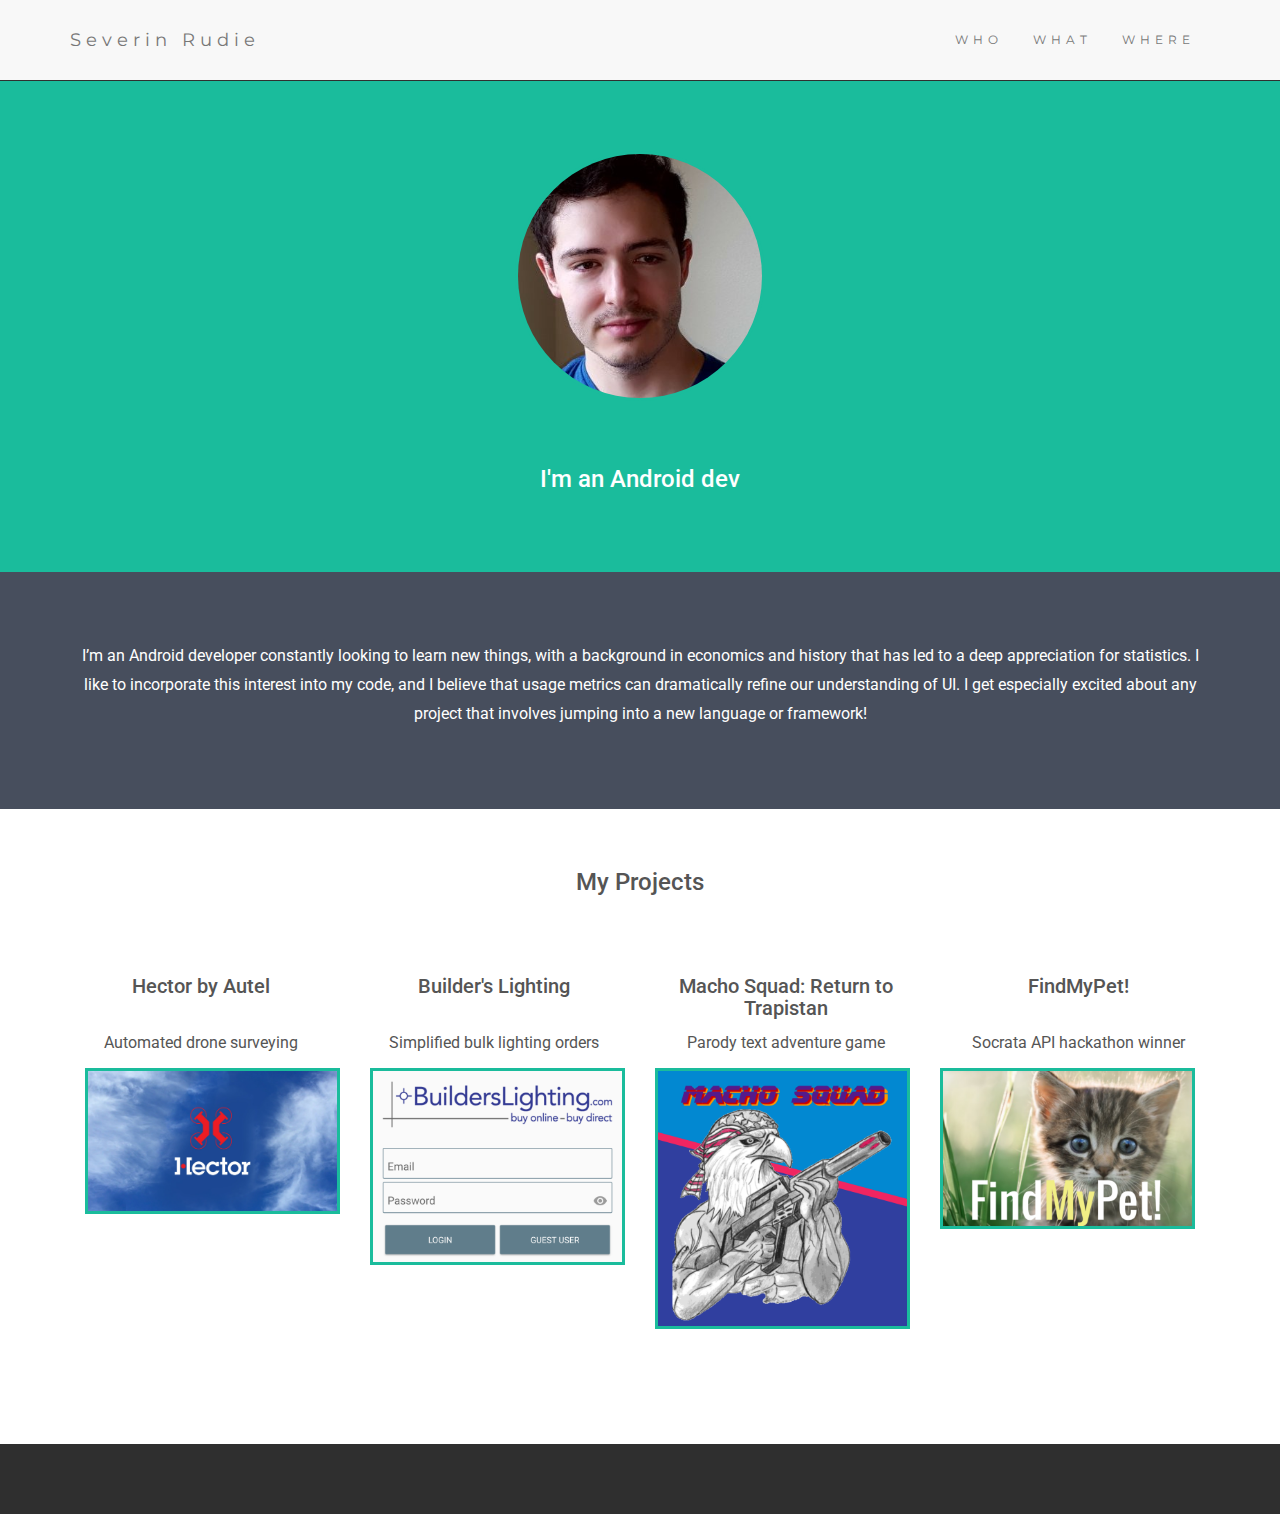
==== index.html @ 91ed36c0 "added lots of content" ====
<!DOCTYPE html>
<html lang="en">
<head>
  <!-- Theme Made By www.w3schools.com - No Copyright -->
  <title>Bootstrap Theme Simply Me</title>
  <meta charset="utf-8">
  <meta name="viewport" content="width=device-width, initial-scale=1">
  <link rel="stylesheet" href="http://maxcdn.bootstrapcdn.com/bootstrap/3.3.7/css/bootstrap.min.css">
  <link href="http://fonts.googleapis.com/css?family=Montserrat" rel="stylesheet">
  <link href="css/portfolio-item.css" rel="stylesheet">
  <!-- Roboto font -->
  <link rel="stylesheet" href="http://fonts.googleapis.com/css?family=Roboto:300,400,500,700" type="text/css">
  <!-- JQuery -->
  <script src="https://ajax.googleapis.com/ajax/libs/jquery/1.12.4/jquery.min.js"></script>
  <!-- Sticky element library -->
  <script src="js/jq-sticky-anything.min.js"></script>
  <!-- Bootstrap -->
  <script src="http://maxcdn.bootstrapcdn.com/bootstrap/3.3.7/js/bootstrap.min.js"></script>

</head>
<body>

<!-- Navbar -->
<div id="sticky">
<nav class="navbar navbar-default">
  <div class="container">
    <div class="navbar-header">
      <button type="button" class="navbar-toggle" data-toggle="collapse" data-target="#myNavbar">
        <span class="icon-bar"></span>
        <span class="icon-bar"></span>
        <span class="icon-bar"></span>
      </button>
      <a class="navbar-brand" href="#">Severin Rudie</a>
    </div>
    <div class="collapse navbar-collapse" id="myNavbar">
      <ul class="nav navbar-nav navbar-right">
        <li><a href="#">WHO</a></li>
        <li><a href="#">WHAT</a></li>
        <li><a href="#">WHERE</a></li>
      </ul>
    </div>
  </div>
</nav>
</div>

<!-- First Container -->
<div class="container-fluid bg-1 text-center">
  <!-- <h3 class="margin">Who Am I?</h3> -->
  <img src="images/profile.jpg" class="img-responsive img-circle margin" style="display:inline" alt="Bird" width="250" height="250">
  <h3>I'm an Android dev</h3>
</div>

<!-- Second Container -->
<div class="container-fluid bg-2 text-center">
  <!-- <h3 class="margin">What Am I?</h3> -->
  <p>I’m an Android developer constantly looking to learn new things, with a background in economics and history that has led to a deep appreciation for statistics. I like to incorporate this interest into my code, and I believe that usage metrics can dramatically refine our understanding of UI. I get especially excited about any project that involves jumping into a new language or framework!</p>
  <!-- <a href="#" class="btn btn-default btn-lg">
    <span class="glyphicon glyphicon-search"></span> Search
  </a> -->
</div>

<!-- Third Container (Grid) -->
<div class="container-fluid bg-3 text-center">
  <h3 class="margin" style="margin:60px;">My Projects</h3>
  <!-- Title Row -->
  <div class="row">
    <div class="col-sm-3">
        <h1>Hector by Autel</h1>
    </div>
    <div class="col-sm-3">
        <h1>Builder's Lighting</h1>
    </div>
    <div class="col-sm-3">
        <h1>Macho Squad: Return to Trapistan</h1>
    </div>
  <div class="col-sm-3">
        <h1>FindMyPet!</h1>
    </div>
  </div>
  
<!-- Text Row -->
<div class="row">
    <div class="col-sm-3">
        <p>Automated drone surveying</p>
    </div>
    <div class="col-sm-3">
        <p>Simplified bulk lighting orders</p>
    </div>
    <div class="col-sm-3">
        <p>Parody text adventure game</p>
    </div>
  <div class="col-sm-3">
        <p>Socrata API hackathon winner</p>
    </div>
  </div>
<!-- Image Row -->
<div style="display:table;">
  <div class="row" style="display:table-row;">
    <div class="col-sm-3 image-column" style="display:table-cell;">
        <img src="images/hector-splash.png" class="img-responsive margin" style="width:100%" alt="Image">
        </div>
    <div class="col-sm-3">
        <img src="images/builders-lighting-small.png" class="img-responsive margin" style="width:100%" alt="Image">
    </div>
    <div class="col-sm-3">
        <img src="images/textadventure-small-cropped.png" class="img-responsive margin" style="width:100%" alt="Image">
    </div>
  <div class="col-sm-3">
        <img src="images/findmypet-small.png" class="img-responsive margin" style="width:100%" alt="Image">
    </div>
  </div>
  </div>
  </div>
  </div>


</div>

<!-- Footer -->
<footer class="container-fluid bg-4 text-center">
  <!-- <p>Bootstrap Theme Made By <a href="http://www.w3schools.com">www.w3schools.com</a></p> -->
</footer>

</body>

<script type="text/javascript">
$(document).ready(function() {
    // Stick navbar to top of page
    $('#sticky').stickThis();
});
</script>

</html>
---- css/portfolio-item.css ----
body {
      font: 20px Roboto, sans-serif;
      font-weight: 400;
      line-height: 1.8;
      color: #f5f6f7;
  }
  html, body {margin:0;padding:0;height:100%;}
  p {
  	font-size: 16px;
  	text-align: center;
  }
  h1 {
  	font-size: 20px;
  }
  img {
  	vertical-align: middle;
  	border-color: #1abc9c;
  	border-width: 3px;
  	border-style: solid;
  }
  .image-column {
  	height:100%;
  }
  .margin {
  	margin-bottom: 45px;
  }
	.container-fluid {
	  padding: 70px;
	}
  .bg-1 {
      background-color: #1abc9c; /* Green */
      color: #ffffff;
  }
  .bg-2 {
      background-color: #474e5d; /* Dark Blue */
      color: #ffffff;
  }
  .bg-3 {
      background-color: #ffffff; /* White */
      color: #555555;
      padding-top: 0px;
  }
  .bg-4 {
      background-color: #2f2f2f; /* Black Gray */
      color: #fff;
      padding: 35px;
  }
  .navbar {
      padding-top: 15px;
      padding-bottom: 15px;
      border: 0;
      border-radius: 0;
      margin-bottom: 0;
      font-size: 12px;
      letter-spacing: 5px;
  }
  .navbar-nav  li a:hover {
      color: #1abc9c !important;
  }
  #sticky {
  	border-bottom-style: solid;
  	border-color: #303030;
  	border-width: 1px;
  	font: 20px Montserrat, sans-serif;
  }
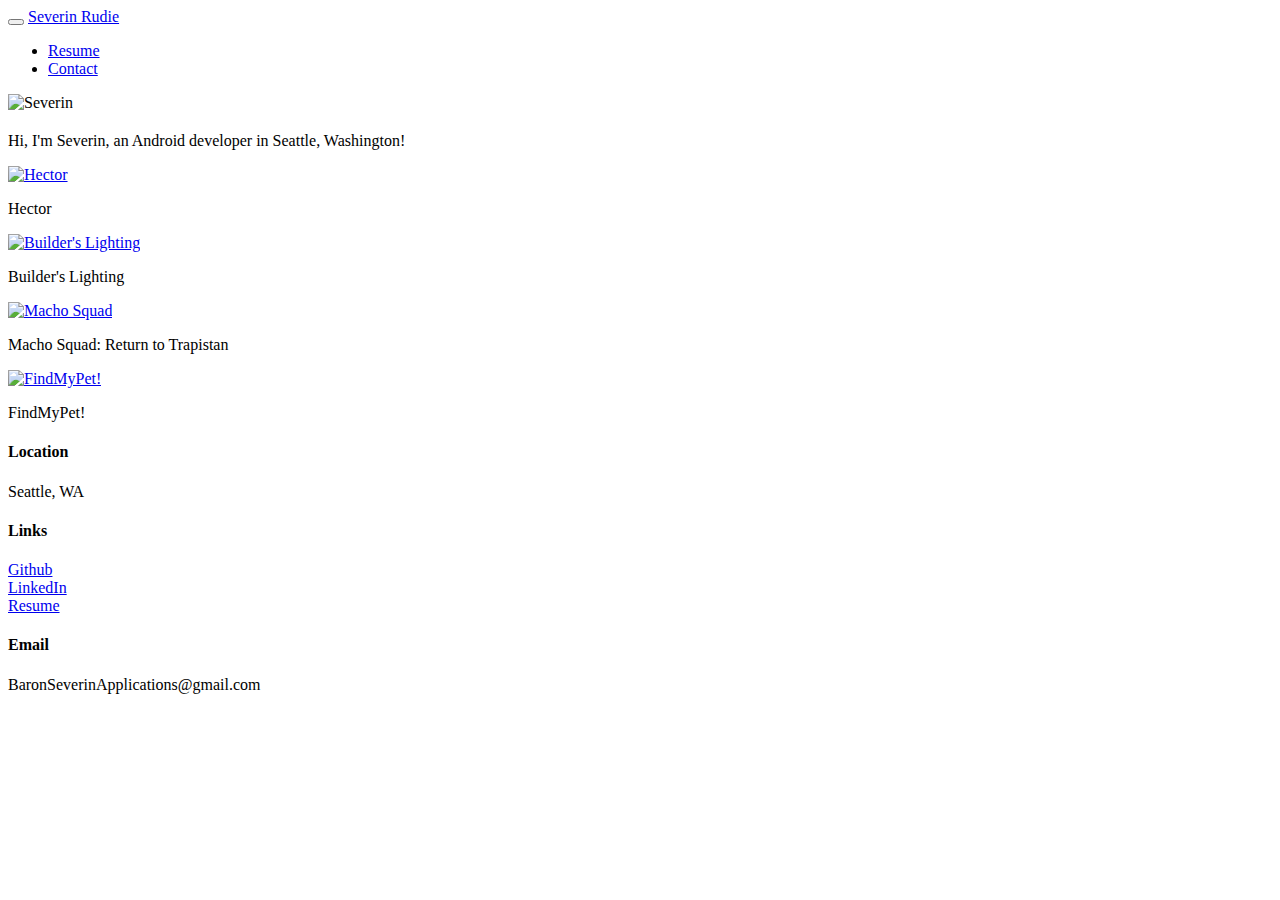
==== commit 3a320e7c: "hooked up a few more links" ====
--- a/index.html
+++ b/index.html
@@ -1,134 +1,144 @@
 <!DOCTYPE html>
 <html lang="en">
-<head>
-  <!-- Theme Made By www.w3schools.com - No Copyright -->
-  <title>Bootstrap Theme Simply Me</title>
-  <meta charset="utf-8">
-  <meta name="viewport" content="width=device-width, initial-scale=1">
-  <link rel="stylesheet" href="http://maxcdn.bootstrapcdn.com/bootstrap/3.3.7/css/bootstrap.min.css">
-  <link href="http://fonts.googleapis.com/css?family=Montserrat" rel="stylesheet">
-  <link href="css/portfolio-item.css" rel="stylesheet">
-  <!-- Roboto font -->
-  <link rel="stylesheet" href="http://fonts.googleapis.com/css?family=Roboto:300,400,500,700" type="text/css">
-  <!-- JQuery -->
-  <script src="https://ajax.googleapis.com/ajax/libs/jquery/1.12.4/jquery.min.js"></script>
-  <!-- Sticky element library -->
-  <script src="js/jq-sticky-anything.min.js"></script>
-  <!-- Bootstrap -->
-  <script src="http://maxcdn.bootstrapcdn.com/bootstrap/3.3.7/js/bootstrap.min.js"></script>
+  <head>
+    <meta charset="utf-8">
+    <meta http-equiv="X-UA-Compatible" content="IE=edge">
+    <meta name="viewport" content="width=device-width, initial-scale=1.0">
+    <meta name="description" content="">
+    <meta name="author" content="">
+    <link rel="shortcut icon" href="../../docs-assets/ico/favicon.png">
 
-</head>
-<body>
+    <title>Severin Rudie - Android Developer</title>
 
-<!-- Navbar -->
-<div id="sticky">
-<nav class="navbar navbar-default">
-  <div class="container">
-    <div class="navbar-header">
-      <button type="button" class="navbar-toggle" data-toggle="collapse" data-target="#myNavbar">
-        <span class="icon-bar"></span>
-        <span class="icon-bar"></span>
-        <span class="icon-bar"></span>
-      </button>
-      <a class="navbar-brand" href="#">Severin Rudie</a>
-    </div>
-    <div class="collapse navbar-collapse" id="myNavbar">
-      <ul class="nav navbar-nav navbar-right">
-        <li><a href="#">WHO</a></li>
-        <li><a href="#">WHAT</a></li>
-        <li><a href="#">WHERE</a></li>
-      </ul>
-    </div>
-  </div>
-</nav>
-</div>
-
-<!-- First Container -->
-<div class="container-fluid bg-1 text-center">
-  <!-- <h3 class="margin">Who Am I?</h3> -->
-  <img src="images/profile.jpg" class="img-responsive img-circle margin" style="display:inline" alt="Bird" width="250" height="250">
-  <h3>I'm an Android dev</h3>
-</div>
-
-<!-- Second Container -->
-<div class="container-fluid bg-2 text-center">
-  <!-- <h3 class="margin">What Am I?</h3> -->
-  <p>I’m an Android developer constantly looking to learn new things, with a background in economics and history that has led to a deep appreciation for statistics. I like to incorporate this interest into my code, and I believe that usage metrics can dramatically refine our understanding of UI. I get especially excited about any project that involves jumping into a new language or framework!</p>
-  <!-- <a href="#" class="btn btn-default btn-lg">
-    <span class="glyphicon glyphicon-search"></span> Search
-  </a> -->
-</div>
-
-<!-- Third Container (Grid) -->
-<div class="container-fluid bg-3 text-center">
-  <h3 class="margin" style="margin:60px;">My Projects</h3>
-  <!-- Title Row -->
-  <div class="row">
-    <div class="col-sm-3">
-        <h1>Hector by Autel</h1>
-    </div>
-    <div class="col-sm-3">
-        <h1>Builder's Lighting</h1>
-    </div>
-    <div class="col-sm-3">
-        <h1>Macho Squad: Return to Trapistan</h1>
-    </div>
-  <div class="col-sm-3">
-        <h1>FindMyPet!</h1>
-    </div>
-  </div>
-  
-<!-- Text Row -->
-<div class="row">
-    <div class="col-sm-3">
-        <p>Automated drone surveying</p>
-    </div>
-    <div class="col-sm-3">
-        <p>Simplified bulk lighting orders</p>
-    </div>
-    <div class="col-sm-3">
-        <p>Parody text adventure game</p>
-    </div>
-  <div class="col-sm-3">
-        <p>Socrata API hackathon winner</p>
-    </div>
-  </div>
-<!-- Image Row -->
-<div style="display:table;">
-  <div class="row" style="display:table-row;">
-    <div class="col-sm-3 image-column" style="display:table-cell;">
-        <img src="images/hector-splash.png" class="img-responsive margin" style="width:100%" alt="Image">
-        </div>
-    <div class="col-sm-3">
-        <img src="images/builders-lighting-small.png" class="img-responsive margin" style="width:100%" alt="Image">
-    </div>
-    <div class="col-sm-3">
-        <img src="images/textadventure-small-cropped.png" class="img-responsive margin" style="width:100%" alt="Image">
-    </div>
-  <div class="col-sm-3">
-        <img src="images/findmypet-small.png" class="img-responsive margin" style="width:100%" alt="Image">
-    </div>
-  </div>
-  </div>
-  </div>
-  </div>
+    <!-- Bootstrap core CSS -->
+    <link href="assets/css/bootstrap.css" rel="stylesheet">
 
 
-</div>
+    <!-- Custom styles for this template -->
+    <link href="assets/css/main.css" rel="stylesheet">
 
-<!-- Footer -->
-<footer class="container-fluid bg-4 text-center">
-  <!-- <p>Bootstrap Theme Made By <a href="http://www.w3schools.com">www.w3schools.com</a></p> -->
-</footer>
+    <script src="https://code.jquery.com/jquery-1.10.2.min.js"></script>
+    <script src="assets/js/hover.zoom.js"></script>
+    <script src="assets/js/hover.zoom.conf.js"></script>
 
-</body>
+    <!-- HTML5 shim and Respond.js IE8 support of HTML5 elements and media queries -->
+    <!--[if lt IE 9]>
+      <script src="https://oss.maxcdn.com/libs/html5shiv/3.7.0/html5shiv.js"></script>
+      <script src="https://oss.maxcdn.com/libs/respond.js/1.3.0/respond.min.js"></script>
+    <![endif]-->
+  </head>
 
-<script type="text/javascript">
-$(document).ready(function() {
-    // Stick navbar to top of page
-    $('#sticky').stickThis();
-});
-</script>
+  <body>
 
+    <!-- Static navbar -->
+    <div class="navbar navbar-inverse navbar-static-top">
+      <div class="container">
+        <div class="navbar-header">
+          <button type="button" class="navbar-toggle" data-toggle="collapse" data-target=".navbar-collapse">
+            <span class="icon-bar"></span>
+            <span class="icon-bar"></span>
+            <span class="icon-bar"></span>
+          </button>
+          <a class="navbar-brand" href="index.html">Severin Rudie</a>
+        </div>
+        <div class="navbar-collapse collapse">
+          <ul class="nav navbar-nav navbar-right">
+            <li><a href="assets/Severin-Rudie-Resume-Public.pdf">Resume</a></li>
+            <!-- <li><a href="about.html">About Me</a></li> -->  
+            <!-- <li><a href="blog.html">Blog</a></li> -->
+            <li><a href="#links">Contact</a></li>
+          </ul>
+        </div><!--/.nav-collapse -->
+      </div>
+    </div>
+
+	<!-- +++++ Welcome Section +++++ -->
+	<div id="ww">
+	    <div class="container">
+			<div class="row">
+				<div class="col-lg-8 col-lg-offset-2 centered">
+					<img src="assets/img/profile.jpg" alt="Severin" class="img-responsive img-circle margin" style="display:inline">
+					<!-- <h1>Hi, I am Stanley!</h1> -->
+					<p style="margin-top:20px;">Hi, I'm Severin, an Android developer in Seattle, Washington!</p>
+				
+				</div><!-- /col-lg-8 -->
+			</div><!-- /row -->
+	    </div> <!-- /container -->
+	</div><!-- /ww -->
+	
+	
+	<!-- +++++ Projects Section +++++ -->
+	
+	<div class="container pt">
+		<div class="row mt centered">	
+			<div class="col-lg-4">
+				<a class="zoom green" href="hector.html"><img class="img-responsive" src="assets/img/hector.svg" alt="Hector" /></a>
+				<p>Hector</p>
+			</div>
+			<div class="col-lg-4">
+				<a class="zoom green" href="builders-lighting.html"><img class="img-responsive" src="assets/img/builders.svg" alt="Builder's Lighting" /></a>
+				<p>Builder's Lighting</p>
+			</div>
+			<div class="col-lg-4">
+				<a class="zoom green" href="macho-squad.html"><img class="img-responsive" src="assets/img/macho-squad.svg" alt="Macho Squad" /></a>
+				<p>Macho Squad: Return to Trapistan</p>
+			</div>
+		</div><!-- /row -->
+		<div class="row mt centered">	
+			<div class="col-lg-4">
+			<!-- Empty, used for spacing purposes -->
+			</div>
+			<div class="col-lg-4">
+				<a class="zoom green" href="findmypet.html"><img class="img-responsive" src="assets/img/findmypet.svg" alt="FindMyPet!" /></a>
+				<p>FindMyPet!</p>
+			</div>
+			<div class="col-lg-4">
+			<!-- Empty, used for spacing purposes -->
+			</div>
+		</div><!-- /row -->
+	</div><!-- /container -->
+	
+	
+	<!-- +++++ Footer Section +++++ -->
+	
+	<div id="footer">
+		<div class="container">
+			<div class="row">
+
+				<!-- <div class="col-lg-3"></div> -->
+
+				<div class="col-lg-4">
+					<h4>Location</h4>
+					<p>
+						Seattle, WA
+					</p>
+				</div><!-- /col-lg-4 -->
+
+				
+				
+				<div class="col-lg-4">
+					<h4 id="links">Links</h4>
+					<p>
+						<a href="https://github.com/Baron-Severin/">Github</a><br/>
+						<a href="https://www.linkedin.com/in/severin-rudie">LinkedIn</a><br/>
+						<a href="assets/Severin-Rudie-Resume-Public.pdf">Resume</a><br/>
+					</p>
+				</div><!-- /col-lg-4 -->
+				
+				<div class="col-lg-4">
+					<h4>Email</h4>
+					<p>BaronSeverinApplications@gmail.com</p>
+				</div><!-- /col-lg-4 
+			
+			</div>
+		
+		</div>
+	</div>
+	
+
+    <!-- Bootstrap core JavaScript
+    ================================================== -->
+    <!-- Placed at the end of the document so the pages load faster -->
+    <script src="assets/js/bootstrap.min.js"></script>
+  </body>
 </html>
-
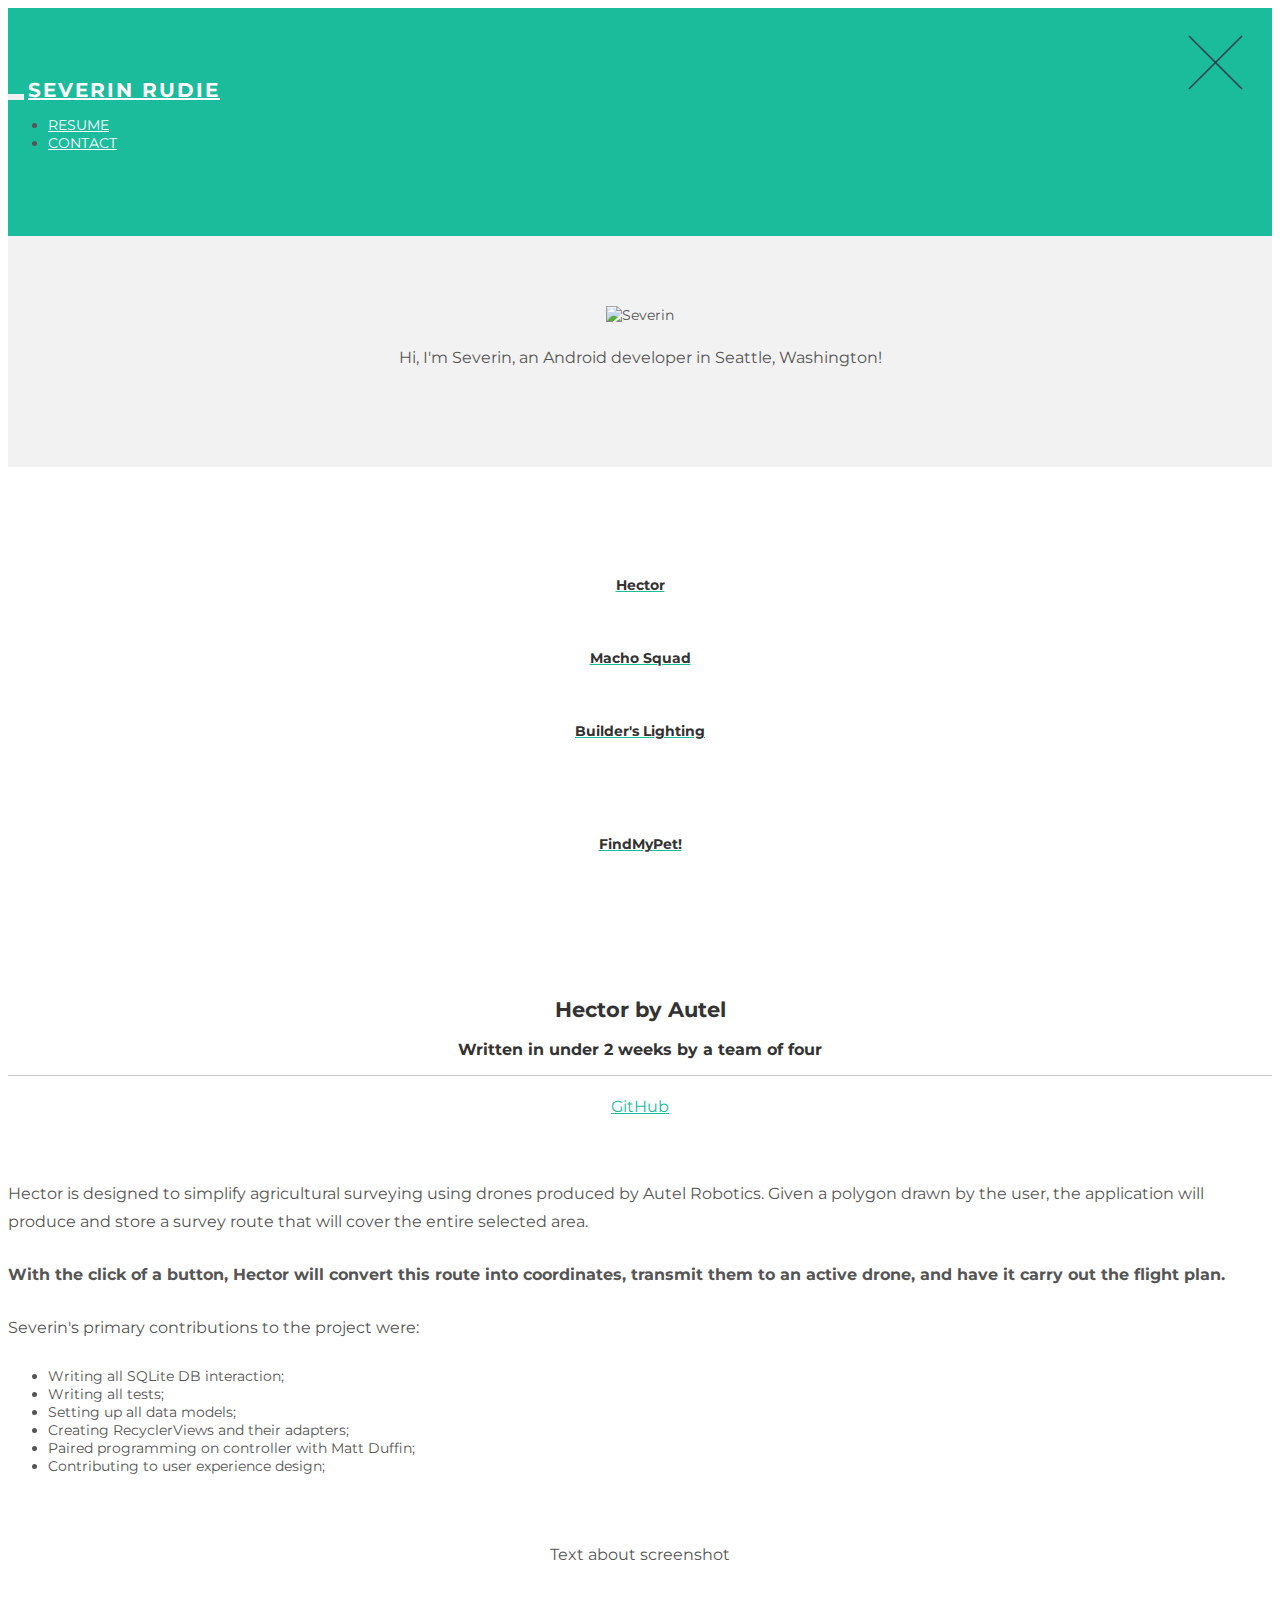
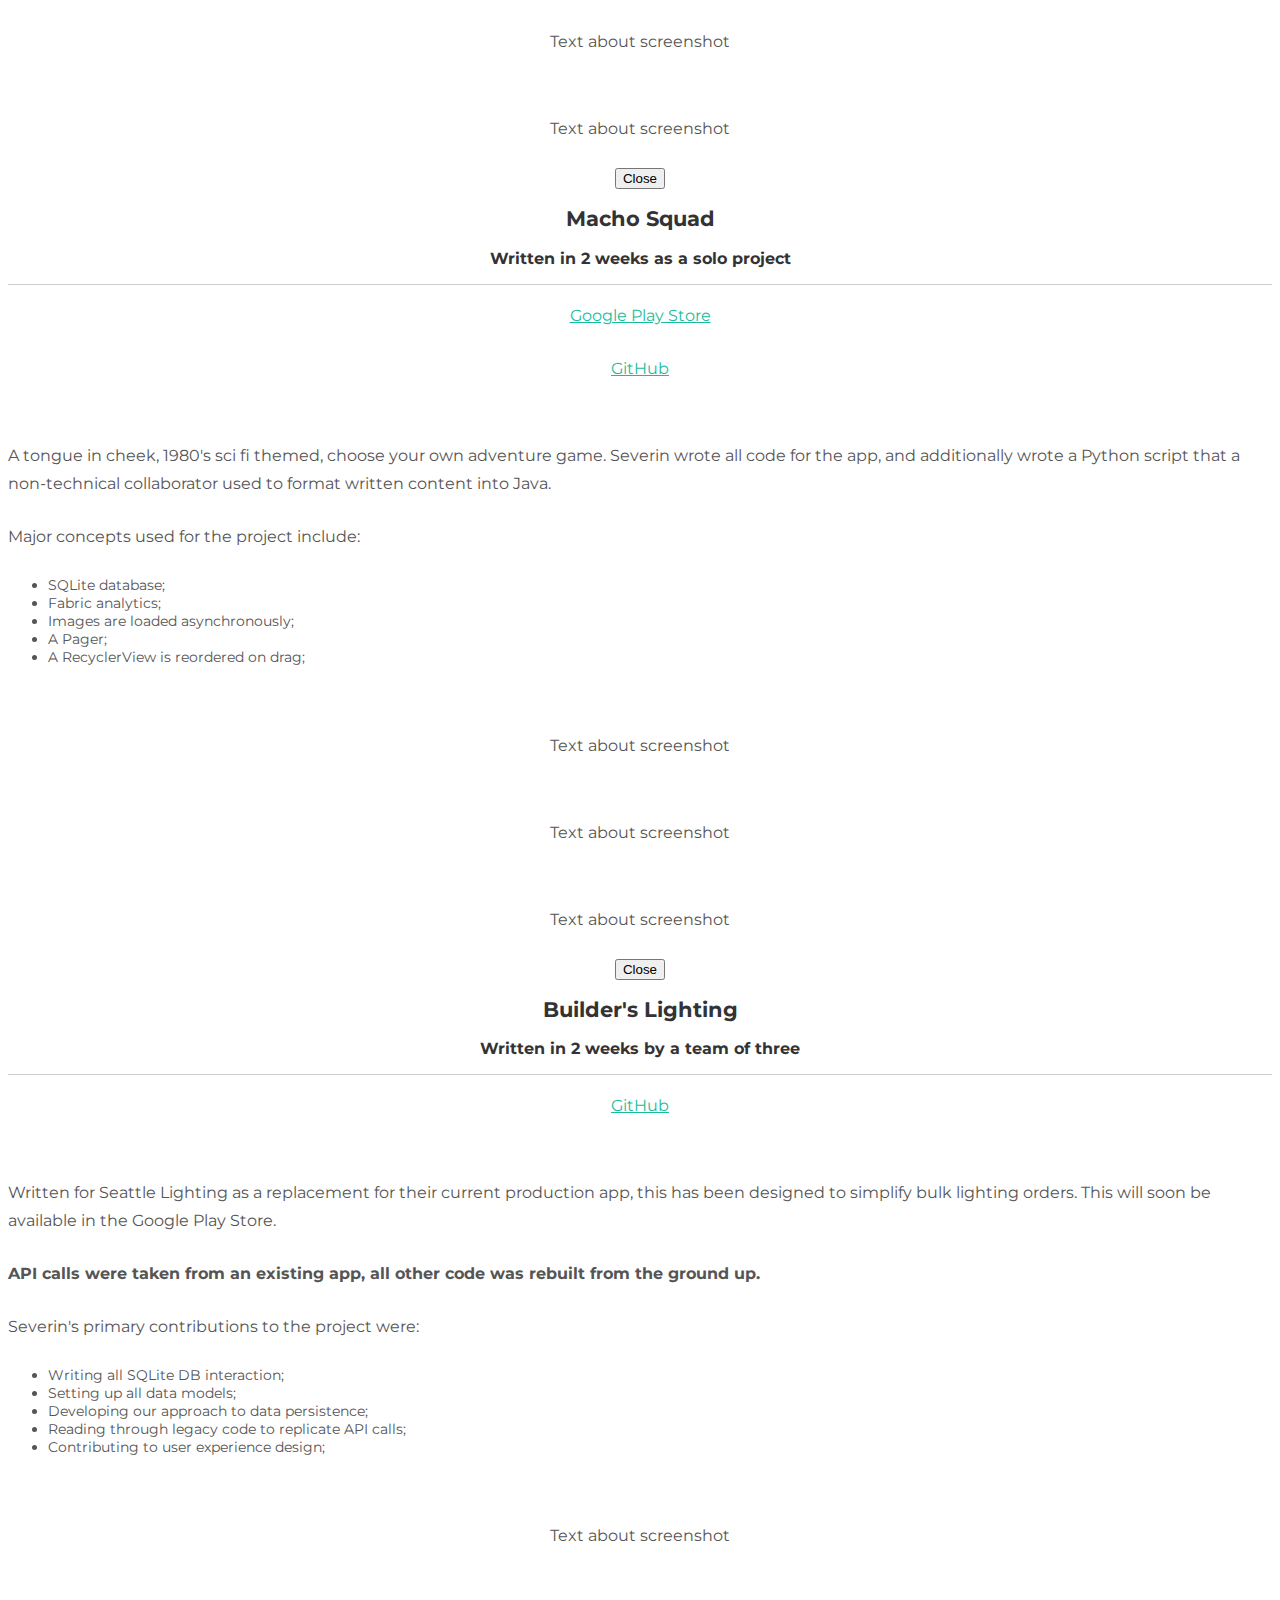
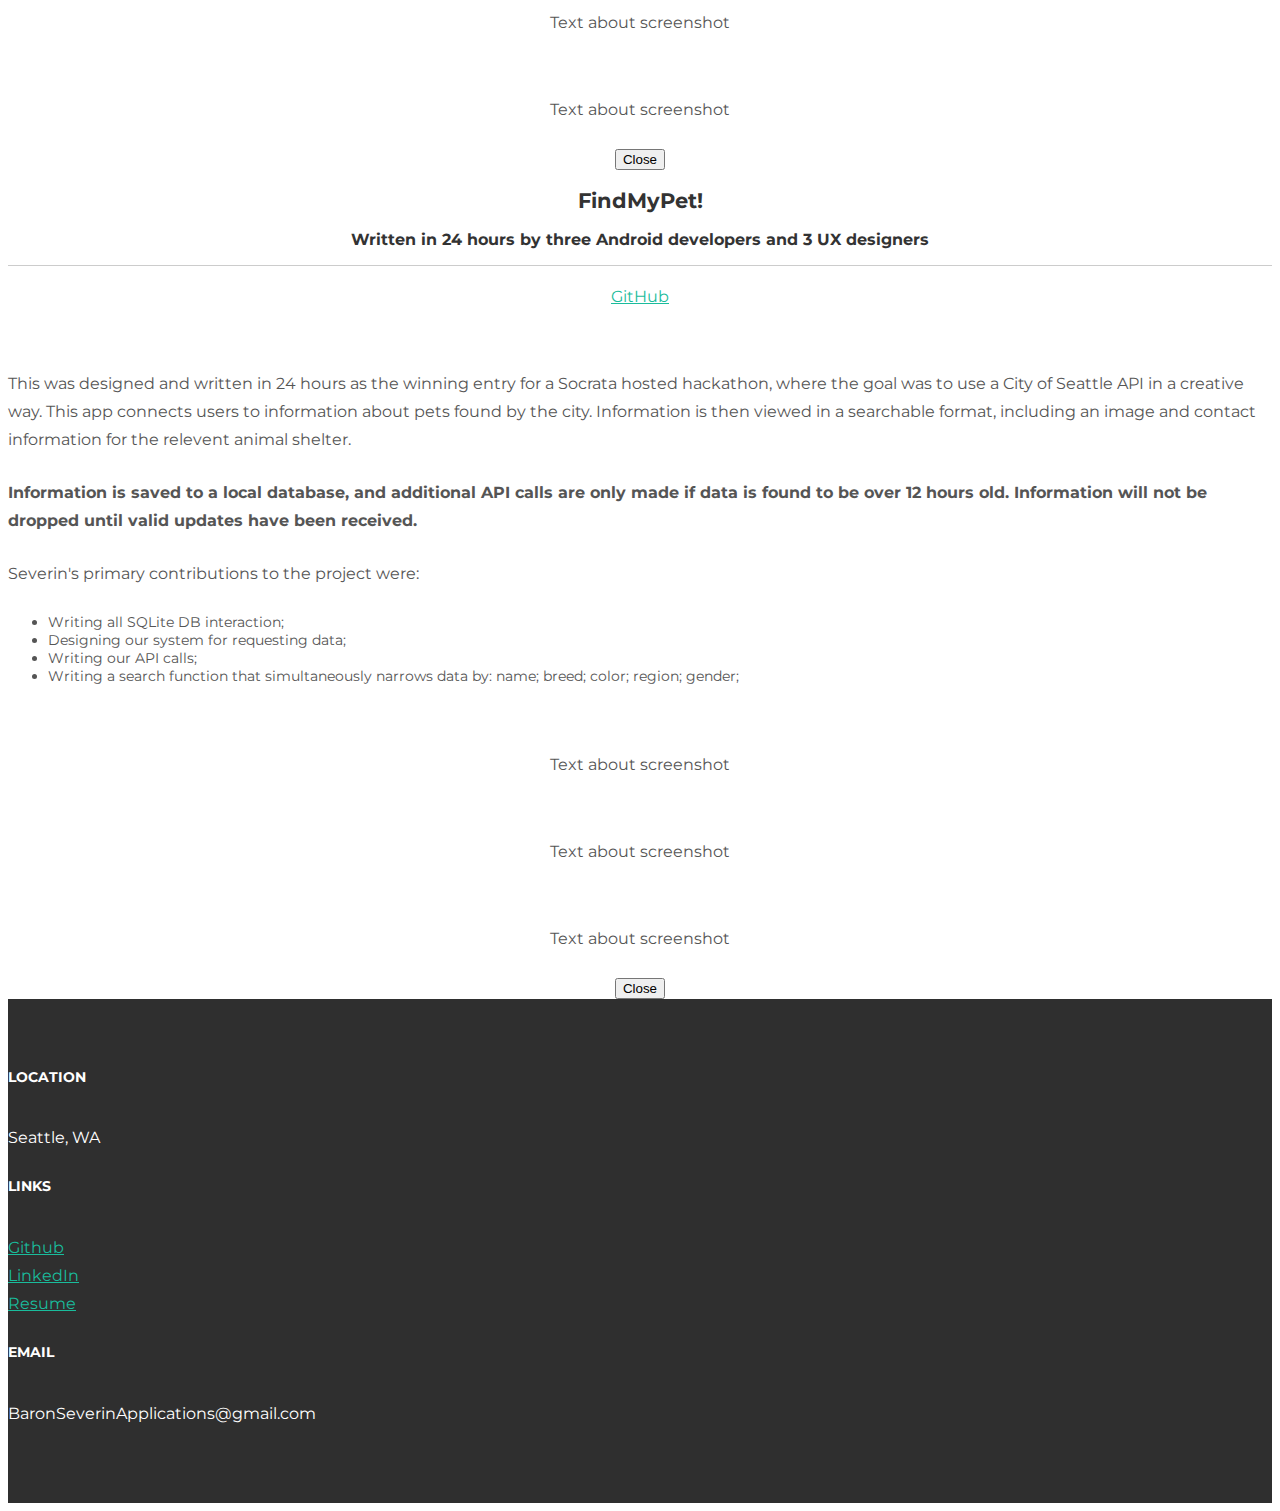
==== commit 2db26b0b: "work done on modal descriptions" ====
--- a/index.html
+++ b/index.html
@@ -13,13 +13,16 @@
     <!-- Bootstrap core CSS -->
     <link href="assets/css/bootstrap.css" rel="stylesheet">
 
+    <script src="https://ajax.googleapis.com/ajax/libs/jquery/1.12.4/jquery.min.js"></script>
+    <script src="https://maxcdn.bootstrapcdn.com/bootstrap/3.3.7/js/bootstrap.min.js"></script>
+
 
     <!-- Custom styles for this template -->
     <link href="assets/css/main.css" rel="stylesheet">
 
     <script src="https://code.jquery.com/jquery-1.10.2.min.js"></script>
-    <script src="assets/js/hover.zoom.js"></script>
-    <script src="assets/js/hover.zoom.conf.js"></script>
+    <script src="/assets/js/hover.zoom.js"></script>
+    <script src="/assets/js/hover.zoom.conf.js"></script>
 
     <!-- HTML5 shim and Respond.js IE8 support of HTML5 elements and media queries -->
     <!--[if lt IE 9]>
@@ -43,7 +46,7 @@
         </div>
         <div class="navbar-collapse collapse">
           <ul class="nav navbar-nav navbar-right">
-            <li><a href="assets/Severin-Rudie-Resume-Public.pdf">Resume</a></li>
+            <li><a href="assets/Severin-Rudie-Resume-Public.pdf" target="_blank">Resume</a></li>
             <!-- <li><a href="about.html">About Me</a></li> -->  
             <!-- <li><a href="blog.html">Blog</a></li> -->
             <li><a href="#links">Contact</a></li>
@@ -57,7 +60,7 @@
 	    <div class="container">
 			<div class="row">
 				<div class="col-lg-8 col-lg-offset-2 centered">
-					<img src="assets/img/profile.jpg" alt="Severin" class="img-responsive img-circle margin" style="display:inline">
+					<img src="assets/img/profile.jpg" alt="Severin" class="img-responsive img-circle margin" style="margin: 0 auto">
 					<!-- <h1>Hi, I am Stanley!</h1> -->
 					<p style="margin-top:20px;">Hi, I'm Severin, an Android developer in Seattle, Washington!</p>
 				
@@ -71,32 +74,307 @@
 	
 	<div class="container pt">
 		<div class="row mt centered">	
-			<div class="col-lg-4">
-				<a class="zoom green" href="hector.html"><img class="img-responsive" src="assets/img/hector.svg" alt="Hector" /></a>
+	<!-- 		<div class="col-lg-4">
+				<a class="zoom green" data-toggle="modal" data-target="hector-modal.html"><img class="img-responsive" src="assets/img/hector.svg" alt="Hector" /></a>
 				<p>Hector</p>
-			</div>
-			<div class="col-lg-4">
+			</div> -->
+
+<div class="col-lg-4 portfolio-item">
+                    <a href="#modal-hector" class="portfolio-link zoom green" data-toggle="modal">
+                        <div class="caption">
+                            <div class="caption-content">
+                                <h4>Hector</h4>
+                            </div>
+                        </div>
+                        <img src="assets/img/hector.svg" class="img-responsive" alt="">
+                    </a>
+                </div>
+			<!-- <div class="col-lg-4">
+				<a class="zoom green" href="macho-squad.html"><img class="img-responsive" src="assets/img/macho-squad.svg" alt="Macho Squad" /></a>
+				<p>Macho Squad: Return to Trapistan</p>
+			</div> -->
+			<div class="col-lg-4 portfolio-item">
+                    <a href="#modal-macho-squad" class="portfolio-link zoom green" data-toggle="modal">
+                        <div class="caption">
+                            <div class="caption-content">
+                                <h4>Macho Squad</h4>
+                            </div>
+                        </div>
+                        <img src="assets/img/macho-squad.svg" class="img-responsive" alt="">
+                    </a>
+                </div>
+                			<!-- <div class="col-lg-4">
 				<a class="zoom green" href="builders-lighting.html"><img class="img-responsive" src="assets/img/builders.svg" alt="Builder's Lighting" /></a>
 				<p>Builder's Lighting</p>
-			</div>
-			<div class="col-lg-4">
-				<a class="zoom green" href="macho-squad.html"><img class="img-responsive" src="assets/img/macho-squad.svg" alt="Macho Squad" /></a>
-				<p>Macho Squad: Return to Trapistan</p>
-			</div>
+			</div> -->
+<div class="col-lg-4 portfolio-item">
+                    <a href="#modal-builders-lighting" class="portfolio-link zoom green" data-toggle="modal">
+                        <div class="caption">
+                            <div class="caption-content">
+                                <h4>Builder's Lighting</h4>
+                            </div>
+                        </div>
+                        <img src="assets/img/builders.svg" class="img-responsive" alt="">
+                    </a>
+                </div>
 		</div><!-- /row -->
 		<div class="row mt centered">	
 			<div class="col-lg-4">
 			<!-- Empty, used for spacing purposes -->
 			</div>
-			<div class="col-lg-4">
+			<!-- <div class="col-lg-4">
 				<a class="zoom green" href="findmypet.html"><img class="img-responsive" src="assets/img/findmypet.svg" alt="FindMyPet!" /></a>
 				<p>FindMyPet!</p>
-			</div>
+			</div> -->
+			<div class="col-lg-4 portfolio-item">
+                    <a href="#modal-findmypet" class="portfolio-link zoom green" data-toggle="modal">
+                        <div class="caption">
+                            <div class="caption-content">
+                                <h4>FindMyPet!</h4>
+                            </div>
+                        </div>
+                        <img src="assets/img/findmypet.svg" class="img-responsive" alt="">
+                    </a>
+                </div>
 			<div class="col-lg-4">
 			<!-- Empty, used for spacing purposes -->
+
 			</div>
+
+  </div>
+</div>
+
+
+
+
 		</div><!-- /row -->
 	</div><!-- /container -->
+
+
+<!-- Modal Content -->
+<!-- Begin Hector Modal -->
+<div class="portfolio-modal modal fade" id="modal-hector" tabindex="-1" role="dialog" aria-hidden="true">
+        <div class="modal-content">
+            <div class="close-modal" data-dismiss="modal">
+                <div class="lr">
+                    <div class="rl">
+                    </div>
+                </div>
+            </div>
+            <div class="container">
+                <div class="row">
+                    <div class="col-lg-8 col-lg-offset-2">
+                        <div class="modal-body">
+                            <h2>Hector by Autel</h2>
+                            <h3>Written in under 2 weeks by a team of four</h3>
+                            <hr class="star-primary">
+                           <!--  <p><a href="https://play.google.com/store/apps/details?id=com.hfad.cocktaillayouts">Google Play Store</a></p> -->
+                            <p><a href="https://github.com/Baron-Severin/Hector-Screenshots">GitHub</a></p>
+                            <img src="assets/img/hector-multiple.png" class="img-centered" alt="">
+                            <p align="left">
+                              Hector is designed to simplify agricultural surveying using drones produced by Autel Robotics. Given a polygon drawn by the user, the application will produce and store a survey route that will cover the entire selected area. 
+                            </p>
+                            <p align="left"><b>With the click of a button, Hector will convert this route into coordinates, transmit them to an active drone, and have it carry out the flight plan.</b>
+                            </p>
+                            <p align="left">Severin's primary contributions to the project were: </p>
+                            <ul>
+                             <li align="left" class="matt-bullet"> Writing all SQLite DB interaction;</li>
+                             <li align="left" class="matt-bullet"> Writing all tests;</li>
+                             <li align="left" class="matt-bullet"> Setting up all data models;</li>
+                             <li align="left" class="matt-bullet"> Creating RecyclerViews and their adapters;</li>
+                             <li align="left" class="matt-bullet"> Paired programming on controller with Matt Duffin;</li>
+                             <li align="left" class="matt-bullet"> Contributing to user experience design;</li>
+                           </ul>
+                           <br>
+                            <div class="row">
+                              <div class="col-sm-4 portfolio-item">
+                                <img src="img/screenshots/cocktails/horses_neck.png" class="img-centered matt-screenshot" alt="">
+                                <p>Text about screenshot</p>
+                              </div>
+                              <div class="col-sm-4 portfolio-item">
+                                <img src="img/screenshots/cocktails/mint_moscow.png" class="img-centered matt-screenshot" alt="">
+                                <p>Text about screenshot</p>
+                              </div>
+                              <div class="col-sm-4 portfolio-item">
+                                <img src="img/screenshots/cocktails/search_function.png" class="img-centered matt-screenshot" alt="">
+                                <p>Text about screenshot</p>
+                              </div>
+                            </div>
+                            <button type="button" class="btn btn-default" data-dismiss="modal"><i class="fa fa-times"></i> Close</button>
+                        </div>
+                    </div>
+                </div>
+            </div>
+        </div>
+    </div>
+    <!-- End Hector Modal -->
+
+    <!-- Begin Macho Squad Modal -->
+    <div class="portfolio-modal modal fade" id="modal-macho-squad" tabindex="-1" role="dialog" aria-hidden="true">
+        <div class="modal-content">
+            <div class="close-modal" data-dismiss="modal">
+                <div class="lr">
+                    <div class="rl">
+                    </div>
+                </div>
+            </div>
+            <div class="container">
+                <div class="row">
+                    <div class="col-lg-8 col-lg-offset-2">
+                        <div class="modal-body">
+                            <h2>Macho Squad</h2>
+                            <h3>Written in 2 weeks as a solo project</h3>
+                            <hr class="star-primary">
+                            <p><a href="https://play.google.com/store/apps/details?id=com.rudie.severin.machosquad">Google Play Store</a></p>
+                            <p><a href="https://github.com/Baron-Severin/Text-Adventure">GitHub</a></p>
+                            <img src="assets/img/macho-squad-multiple.png" class="img-centered" alt="">
+                            <p align="left">
+                              A tongue in cheek, 1980's sci fi themed, choose your own adventure game. Severin wrote all code for the app, and additionally wrote a Python script that a non-technical collaborator used to format written content into Java.
+                            </p>
+                            <!-- <p align="left"><b>API calls were taken from an existing app, all other code was rebuilt from the ground up.</b>
+                            </p> -->
+                            <p align="left">Major concepts used for the project include: </p>
+                            <ul>
+                             <li align="left" class="matt-bullet"> SQLite database;</li>
+                             <li align="left" class="matt-bullet"> Fabric analytics;</li>
+                             <li align="left" class="matt-bullet"> Images are loaded asynchronously;</li>
+                             <li align="left" class="matt-bullet"> A Pager;</li>
+                             <li align="left" class="matt-bullet"> A RecyclerView is reordered on drag;</li>
+                           </ul>
+                           <br>
+                            <div class="row">
+                              <div class="col-sm-4 portfolio-item">
+                                <img src="img/screenshots/cocktails/horses_neck.png" class="img-centered matt-screenshot" alt="">
+                                <p>Text about screenshot</p>
+                              </div>
+                              <div class="col-sm-4 portfolio-item">
+                                <img src="img/screenshots/cocktails/mint_moscow.png" class="img-centered matt-screenshot" alt="">
+                                <p>Text about screenshot</p>
+                              </div>
+                              <div class="col-sm-4 portfolio-item">
+                                <img src="img/screenshots/cocktails/search_function.png" class="img-centered matt-screenshot" alt="">
+                                <p>Text about screenshot</p>
+                              </div>
+                            </div>
+                            <button type="button" class="btn btn-default" data-dismiss="modal"><i class="fa fa-times"></i> Close</button>
+                        </div>
+                    </div>
+                </div>
+            </div>
+        </div>
+    </div>
+    <!-- End Macho Squad Modal -->
+
+    <!-- Begin BL Modal -->
+    <div class="portfolio-modal modal fade" id="modal-builders-lighting" tabindex="-1" role="dialog" aria-hidden="true">
+        <div class="modal-content">
+            <div class="close-modal" data-dismiss="modal">
+                <div class="lr">
+                    <div class="rl">
+                    </div>
+                </div>
+            </div>
+            <div class="container">
+                <div class="row">
+                    <div class="col-lg-8 col-lg-offset-2">
+                        <div class="modal-body">
+                            <h2>Builder's Lighting</h2>
+                            <h3>Written in 2 weeks by a team of three</h3>
+                            <hr class="star-primary">
+                           <!--  <p><a href="https://play.google.com/store/apps/details?id=com.hfad.cocktaillayouts">Google Play Store</a></p> -->
+                            <p><a href="https://github.com/Baron-Severin/Builders-Lighting-Screenshots">GitHub</a></p>
+                            <img src="assets/img/builders-lighting-multiple.png" class="img-centered" alt="">
+                            <p align="left">
+                              Written for Seattle Lighting as a replacement for their current production app, this has been designed to simplify bulk lighting orders. This will soon be available in the Google Play Store.
+                            </p>
+                            <p align="left"><b>API calls were taken from an existing app, all other code was rebuilt from the ground up.</b>
+                            </p>
+                            <p align="left">Severin's primary contributions to the project were: </p>
+                            <ul>
+                             <li align="left" class="matt-bullet"> Writing all SQLite DB interaction;</li>
+                             <li align="left" class="matt-bullet"> Setting up all data models;</li>
+                             <li align="left" class="matt-bullet"> Developing our approach to data persistence;</li>
+                             <li align="left" class="matt-bullet"> Reading through legacy code to replicate API calls;</li>
+                             <li align="left" class="matt-bullet"> Contributing to user experience design;</li>
+                           </ul>
+                           <br>
+                            <div class="row">
+                              <div class="col-sm-4 portfolio-item">
+                                <img src="img/screenshots/cocktails/horses_neck.png" class="img-centered matt-screenshot" alt="">
+                                <p>Text about screenshot</p>
+                              </div>
+                              <div class="col-sm-4 portfolio-item">
+                                <img src="img/screenshots/cocktails/mint_moscow.png" class="img-centered matt-screenshot" alt="">
+                                <p>Text about screenshot</p>
+                              </div>
+                              <div class="col-sm-4 portfolio-item">
+                                <img src="img/screenshots/cocktails/search_function.png" class="img-centered matt-screenshot" alt="">
+                                <p>Text about screenshot</p>
+                              </div>
+                            </div>
+                            <button type="button" class="btn btn-default" data-dismiss="modal"><i class="fa fa-times"></i> Close</button>
+                        </div>
+                    </div>
+                </div>
+            </div>
+        </div>
+    </div>
+    <!-- End BL Modal -->
+
+<!-- Begin FindMyPet! Modal -->
+    <div class="portfolio-modal modal fade" id="modal-findmypet" tabindex="-1" role="dialog" aria-hidden="true">
+        <div class="modal-content">
+            <div class="close-modal" data-dismiss="modal">
+                <div class="lr">
+                    <div class="rl">
+                    </div>
+                </div>
+            </div>
+            <div class="container">
+                <div class="row">
+                    <div class="col-lg-8 col-lg-offset-2">
+                        <div class="modal-body">
+                            <h2>FindMyPet!</h2>
+                            <h3>Written in 24 hours by three Android developers and 3 UX designers</h3>
+                            <hr class="star-primary">
+                           <!--  <p><a href="https://play.google.com/store/apps/details?id=com.hfad.cocktaillayouts">Google Play Store</a></p> -->
+                            <p><a href="https://github.com/Baron-Severin/hackathon-lost-pets">GitHub</a></p>
+                            <img src="assets/img/findmypet-multiple.png" class="img-centered" alt="">
+                            <p align="left">
+                              This was designed and written in 24 hours as the winning entry for a Socrata hosted hackathon, where the goal was to use a City of Seattle API in a creative way.  This app connects users to information about pets found by the city. Information is then viewed in a searchable format, including an image and contact information for the relevent animal shelter.
+                            </p>
+                            <p align="left"><b>Information is saved to a local database, and additional API calls are only made if data is found to be over 12 hours old. Information will not be dropped until valid updates have been received.</b>
+                            </p>
+                            <p align="left">Severin's primary contributions to the project were: </p>
+                            <ul>
+                             <li align="left" class="matt-bullet"> Writing all SQLite DB interaction;</li>
+                             <li align="left" class="matt-bullet"> Designing our system for requesting data;</li>
+                             <li align="left" class="matt-bullet"> Writing our API calls;</li>
+                             <li align="left" class="matt-bullet"> Writing a search function that simultaneously narrows data by: name; breed; color; region; gender;</li>
+                           </ul>
+                           <br>
+                            <div class="row">
+                              <div class="col-sm-4 portfolio-item">
+                                <img src="img/screenshots/cocktails/horses_neck.png" class="img-centered matt-screenshot" alt="">
+                                <p>Text about screenshot</p>
+                              </div>
+                              <div class="col-sm-4 portfolio-item">
+                                <img src="img/screenshots/cocktails/mint_moscow.png" class="img-centered matt-screenshot" alt="">
+                                <p>Text about screenshot</p>
+                              </div>
+                              <div class="col-sm-4 portfolio-item">
+                                <img src="img/screenshots/cocktails/search_function.png" class="img-centered matt-screenshot" alt="">
+                                <p>Text about screenshot</p>
+                              </div>
+                            </div>
+                            <button type="button" class="btn btn-default" data-dismiss="modal"><i class="fa fa-times"></i> Close</button>
+                        </div>
+                    </div>
+                </div>
+            </div>
+        </div>
+    </div>
+    <!-- End FindMyPet! Modal -->
 	
 	
 	<!-- +++++ Footer Section +++++ -->
@@ -121,7 +399,7 @@
 					<p>
 						<a href="https://github.com/Baron-Severin/">Github</a><br/>
 						<a href="https://www.linkedin.com/in/severin-rudie">LinkedIn</a><br/>
-						<a href="assets/Severin-Rudie-Resume-Public.pdf">Resume</a><br/>
+						<a href="assets/Severin-Rudie-Resume-Public.pdf" target="_blank">Resume</a><br/>
 					</p>
 				</div><!-- /col-lg-4 -->
 				
@@ -139,6 +417,6 @@
     <!-- Bootstrap core JavaScript
     ================================================== -->
     <!-- Placed at the end of the document so the pages load faster -->
-    <script src="assets/js/bootstrap.min.js"></script>
+    <script src="/assets/js/bootstrap.min.js"></script>
   </body>
 </html>
--- a/assets/css/main.css
+++ b/assets/css/main.css
@@ -0,0 +1,295 @@
+/*
+ * Author: Carlos Alvarez
+ * URL: http://alvarez.is
+ *
+ * Project Name: STANLEY - Free Bootstrap 3 Theme
+ * Version: 1.0
+ * URL: http://blacktie.co
+ */
+
+@import url(http://fonts.googleapis.com/css?family=Montserrat:400,700);
+
+body {
+  	background-color: #ffffff;
+  	font-family: 'Montserrat', sans-serif;
+    font-weight: 400;
+    font-size: 14px;
+    color: #555;
+
+    -webkit-font-smoothing: antialiased;
+    -webkit-overflow-scrolling: touch;
+}
+
+/* Titles */
+h1, h2, h3, h4, h5, h6 {
+	font-family: 'Montserrat', sans-serif;
+    font-weight: 700;
+    color: #333;
+}
+
+h1 {
+	font-size: 35px;
+	margin-top: 30px;
+	margin-bottom: 30px;
+}
+
+h3 {
+	font-size: 16px;
+}
+
+img {
+	max-width: 100%;
+	max-height: 100%;
+	margin: 0 auto;
+}
+
+/* Paragraph & Typographic */
+p {
+    line-height: 28px;
+    margin-bottom: 25px;
+    font-size: 16px;
+}
+
+.centered {
+    text-align: center;
+    margin: 0 auto;
+}
+
+/* Links */
+a {
+    color: #1abc9c;
+    word-wrap: break-word;
+
+    -webkit-transition: color 0.1s ease-in, background 0.1s ease-in;
+    -moz-transition: color 0.1s ease-in, background 0.1s ease-in;
+    -ms-transition: color 0.1s ease-in, background 0.1s ease-in;
+    -o-transition: color 0.1s ease-in, background 0.1s ease-in;
+    transition: color 0.1s ease-in, background 0.1s ease-in;
+}
+
+a:hover,
+a:focus {
+    color: #7b7b7b;
+    text-decoration: none;
+    outline: 0;
+}
+
+a:before,
+a:after {
+    -webkit-transition: color 0.1s ease-in, background 0.1s ease-in;
+    -moz-transition: color 0.1s ease-in, background 0.1s ease-in;
+    -ms-transition: color 0.1s ease-in, background 0.1s ease-in;
+    -o-transition: color 0.1s ease-in, background 0.1s ease-in;
+    transition: color 0.1s ease-in, background 0.1s ease-in;
+}
+
+ hr {
+    display: block;
+    height: 1px;
+    border: 0;
+    border-top: 1px solid #ccc;
+    margin: 1em 0;
+    padding: 0;
+}
+
+
+.navbar {
+	text-transform: uppercase;
+	margin-bottom: 0px;
+}
+
+.navbar-inverse {
+	padding-bottom: 70px;
+	padding-top: 70px;
+}
+
+.navbar-inverse {
+	background-color: #1abc9c;
+	border-color: #16a085;
+}
+
+.navbar-inverse .navbar-nav > li > a {
+	color: white;
+}
+
+.navbar-inverse .navbar-nav > li > a:hover {
+	color: #222222;
+}
+
+.navbar-brand {
+	font-weight: 700;
+	font-size: 20px;
+	letter-spacing: 2px;
+}
+
+.navbar-inverse .navbar-brand {
+	color: white;
+}
+
+.navbar-inverse .navbar-toggle {
+	border-color: transparent;
+}
+
+.progress-bar-theme {
+  background-color: #1abc9c;
+}
+
+
+/* Helpers */
+
+.mt {
+	margin-top: 40px;
+	margin-bottom: 40px;
+}
+
+.pt {
+	padding-top: 50px;
+	padding-bottom: 50px;
+}
+
+
+/* +++++ WRAP SECTIONS +++++ */
+
+#ww {
+	padding-top: 70px;
+	padding-bottom: 70px;
+	background-color: #f2f2f2;
+}
+
+
+#footer {
+	background-color: #2f2f2f;
+	padding-top: 50px;
+	padding-bottom: 50px; 
+}
+
+#footer p {
+	color: white;
+}
+
+#footer h4 {
+	color: white;
+	text-transform: uppercase;
+	padding-bottom: 20px;
+}
+
+
+/* +++++ Color Wraps / Blog Page +++++ */
+
+#grey {
+	padding-top: 60px;
+	padding-bottom: 60px;
+	background-color: #f2f2f2;
+}
+
+#white {
+	padding-top: 60px;
+	padding-bottom: 60px;
+	background-color: #ffffff;
+}
+
+
+
+/* Blog Date*/
+bd {
+	font-size: 12px;
+	text-transform: uppercase;
+	color: #d2d2d2;
+	font-weight: 700;
+}
+
+/* Blog Author*/
+ba {
+	font-size: 12px;
+	text-transform: uppercase;
+}
+
+/* Blog Quote */
+.bq {
+	font-size: 22px;
+	padding-top: 30px;
+}
+
+/* Blog Tags */
+bt {
+	font-size: 12px;
+}
+
+/* ================== PORTFOLIO IMAGES HOVER EFFECT ================== */
+/* Effects also are controled by hover.zoom.js */
+.zoom { 
+    display:block; 
+    position:relative; 
+    overflow:hidden; 
+    background:transparent url(../img/loader.gif) no-repeat center;
+}
+
+
+    .zoomOverlay {
+        position:absolute;
+        top:0; left:0;
+        bottom:0; right:0;
+        display:none;
+        background-image:url(../img/zoom.png);
+        background-repeat:no-repeat;
+        background-position:center;
+    }
+
+.zoom2 {
+	opacity: 1;
+}
+
+.zoom2:hover {
+	opacity: 0.5;
+}
+
+/* glyphicon Configuration */
+
+.glyphicon {
+	font-size: 40px;
+	color: #1abc9c;
+}
+
+.portfolio-modal {
+	text-align: center;
+}
+
+.portfolio-modal .close-modal {
+  position: absolute;
+  width: 75px;
+  height: 75px;
+  background-color: transparent;
+  top: 25px;
+  right: 25px;
+  cursor: pointer;
+}
+.portfolio-modal .close-modal:hover {
+  opacity: 0.3;
+}
+.portfolio-modal .close-modal .lr {
+  height: 75px;
+  width: 1px;
+  margin-left: 35px;
+  background-color: #2C3E50;
+  transform: rotate(45deg);
+  -ms-transform: rotate(45deg);
+  /* IE 9 */
+  -webkit-transform: rotate(45deg);
+  /* Safari and Chrome */
+  z-index: 1051;
+}
+.portfolio-modal .close-modal .lr .rl {
+  height: 75px;
+  width: 1px;
+  background-color: #2C3E50;
+  transform: rotate(90deg);
+  -ms-transform: rotate(90deg);
+  /* IE 9 */
+  -webkit-transform: rotate(90deg);
+  /* Safari and Chrome */
+  z-index: 1052;
+}
+.portfolio-modal .modal-backdrop {
+  opacity: 0;
+  display: none;
+}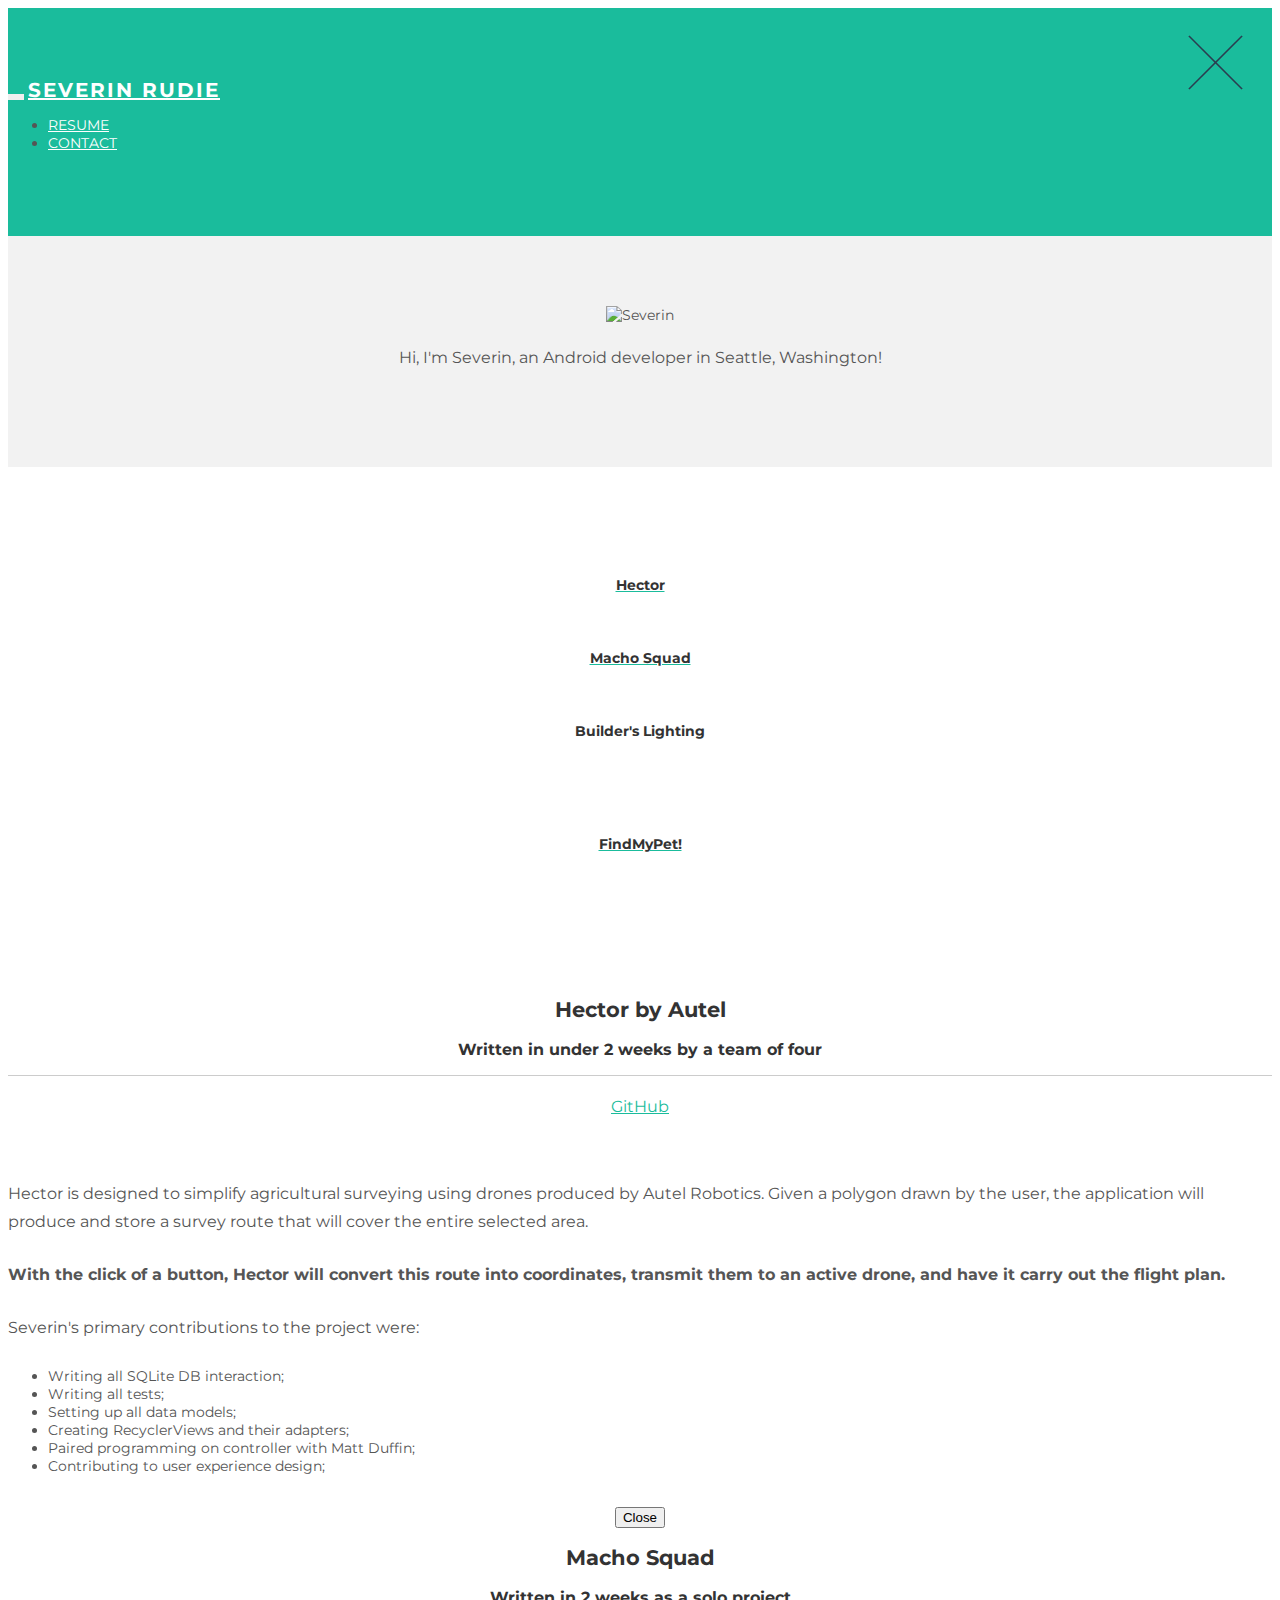
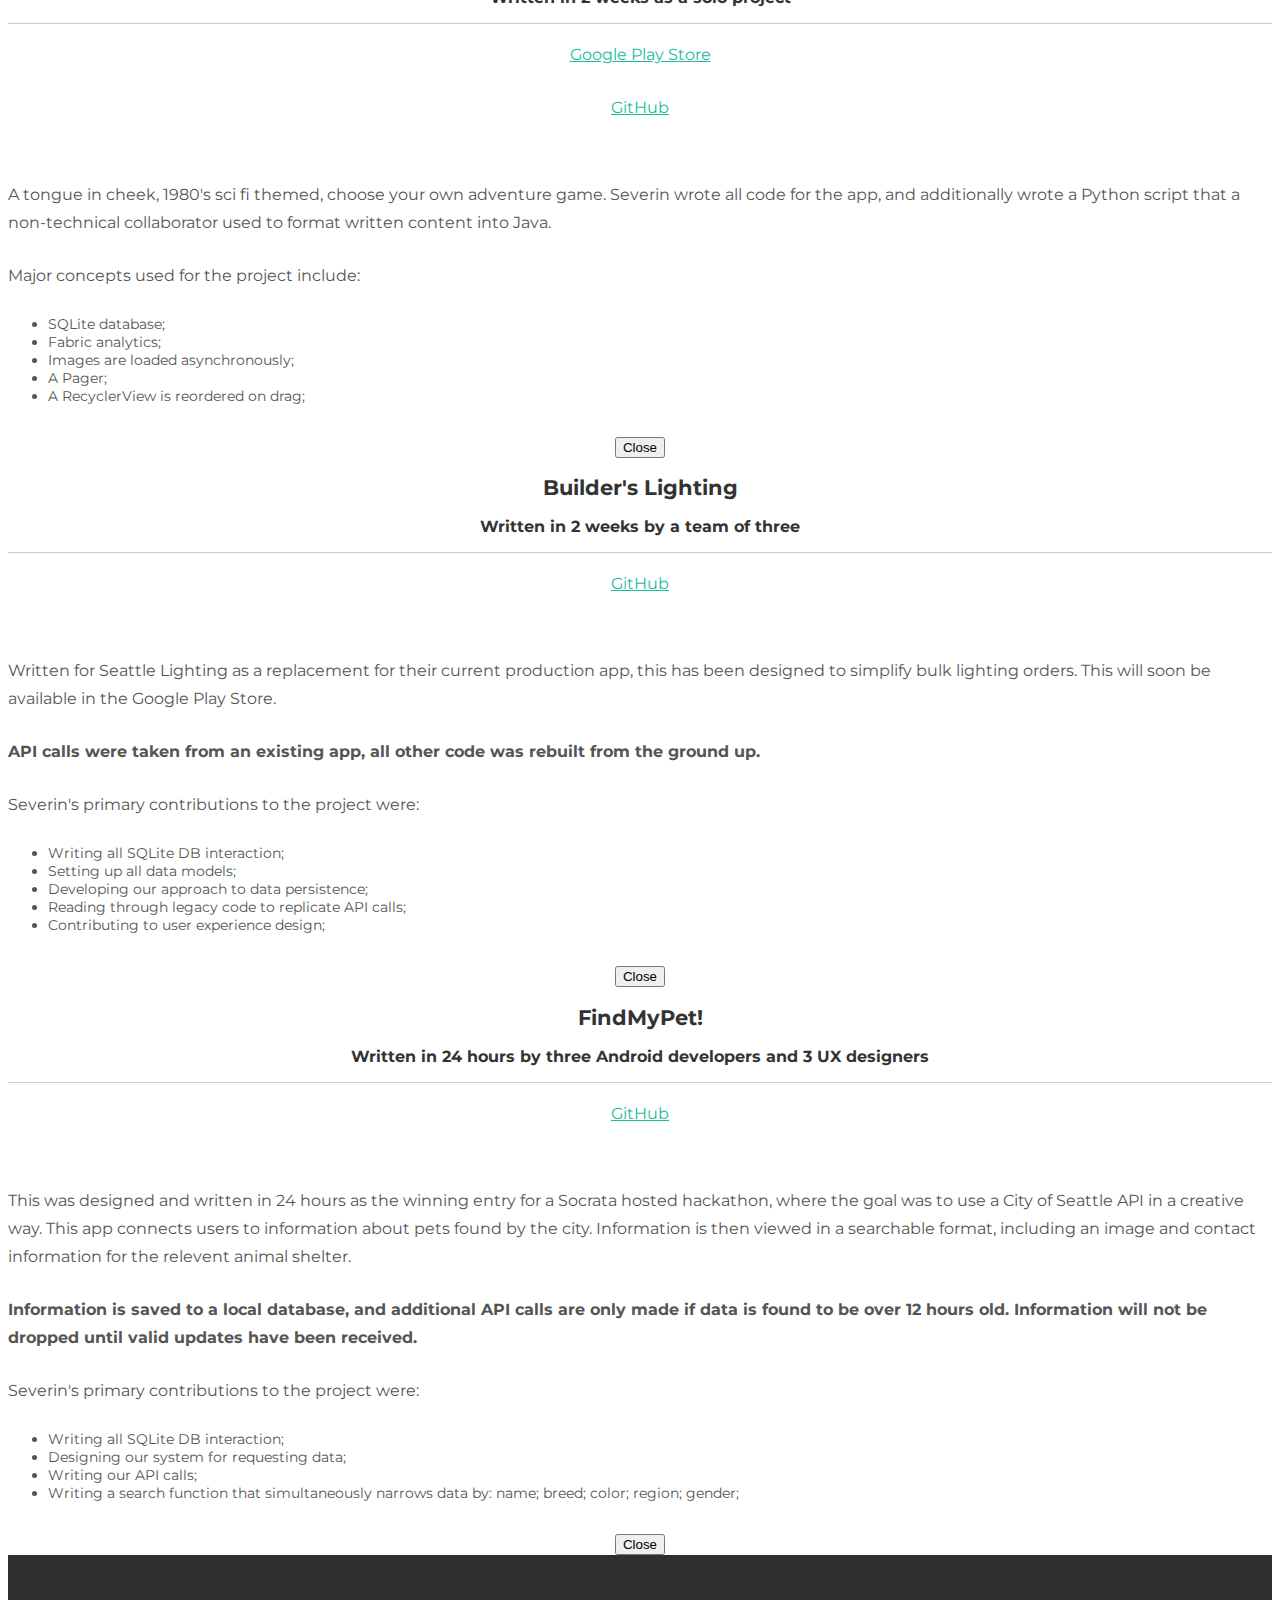
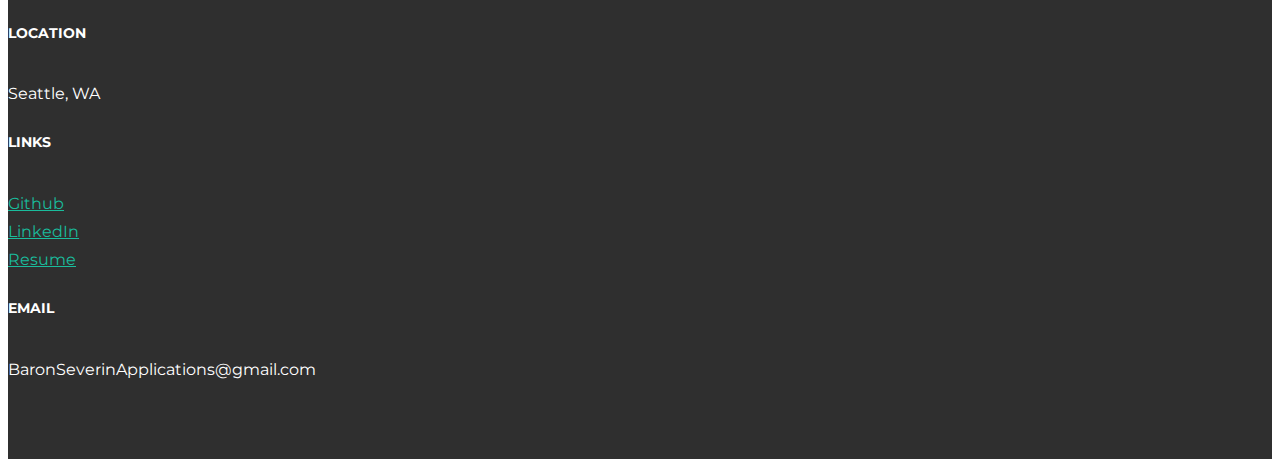
==== commit 3b83db79: "a" ====
--- a/index.html
+++ b/index.html
@@ -74,11 +74,6 @@
 	
 	<div class="container pt">
 		<div class="row mt centered">	
-	<!-- 		<div class="col-lg-4">
-				<a class="zoom green" data-toggle="modal" data-target="hector-modal.html"><img class="img-responsive" src="assets/img/hector.svg" alt="Hector" /></a>
-				<p>Hector</p>
-			</div> -->
-
 <div class="col-lg-4 portfolio-item">
                     <a href="#modal-hector" class="portfolio-link zoom green" data-toggle="modal">
                         <div class="caption">
@@ -86,13 +81,9 @@
                                 <h4>Hector</h4>
                             </div>
                         </div>
-                        <img src="assets/img/hector.svg" class="img-responsive" alt="">
+                        <img src="assets/img/hector.svg" class="img-responsive project-image" alt="">
                     </a>
                 </div>
-			<!-- <div class="col-lg-4">
-				<a class="zoom green" href="macho-squad.html"><img class="img-responsive" src="assets/img/macho-squad.svg" alt="Macho Squad" /></a>
-				<p>Macho Squad: Return to Trapistan</p>
-			</div> -->
 			<div class="col-lg-4 portfolio-item">
                     <a href="#modal-macho-squad" class="portfolio-link zoom green" data-toggle="modal">
                         <div class="caption">
@@ -100,21 +91,17 @@
                                 <h4>Macho Squad</h4>
                             </div>
                         </div>
-                        <img src="assets/img/macho-squad.svg" class="img-responsive" alt="">
+                        <img src="assets/img/macho-squad.svg" class="img-responsive project-image" alt="">
                     </a>
                 </div>
-                			<!-- <div class="col-lg-4">
-				<a class="zoom green" href="builders-lighting.html"><img class="img-responsive" src="assets/img/builders.svg" alt="Builder's Lighting" /></a>
-				<p>Builder's Lighting</p>
-			</div> -->
+                <h4>Builder's Lighting</h4>
 <div class="col-lg-4 portfolio-item">
                     <a href="#modal-builders-lighting" class="portfolio-link zoom green" data-toggle="modal">
                         <div class="caption">
                             <div class="caption-content">
-                                <h4>Builder's Lighting</h4>
-                            </div>
-                        </div>
-                        <img src="assets/img/builders.svg" class="img-responsive" alt="">
+                            </div>
+                        </div>
+                        <img src="assets/img/builders.svg" class="img-responsive project-image" alt="">
                     </a>
                 </div>
 		</div><!-- /row -->
@@ -122,10 +109,6 @@
 			<div class="col-lg-4">
 			<!-- Empty, used for spacing purposes -->
 			</div>
-			<!-- <div class="col-lg-4">
-				<a class="zoom green" href="findmypet.html"><img class="img-responsive" src="assets/img/findmypet.svg" alt="FindMyPet!" /></a>
-				<p>FindMyPet!</p>
-			</div> -->
 			<div class="col-lg-4 portfolio-item">
                     <a href="#modal-findmypet" class="portfolio-link zoom green" data-toggle="modal">
                         <div class="caption">
@@ -138,7 +121,6 @@
                 </div>
 			<div class="col-lg-4">
 			<!-- Empty, used for spacing purposes -->
-
 			</div>
 
   </div>
@@ -187,7 +169,7 @@
                            </ul>
                            <br>
                             <div class="row">
-                              <div class="col-sm-4 portfolio-item">
+                              <!-- <div class="col-sm-4 portfolio-item">
                                 <img src="img/screenshots/cocktails/horses_neck.png" class="img-centered matt-screenshot" alt="">
                                 <p>Text about screenshot</p>
                               </div>
@@ -198,7 +180,7 @@
                               <div class="col-sm-4 portfolio-item">
                                 <img src="img/screenshots/cocktails/search_function.png" class="img-centered matt-screenshot" alt="">
                                 <p>Text about screenshot</p>
-                              </div>
+                              </div> -->
                             </div>
                             <button type="button" class="btn btn-default" data-dismiss="modal"><i class="fa fa-times"></i> Close</button>
                         </div>
@@ -243,7 +225,7 @@
                            </ul>
                            <br>
                             <div class="row">
-                              <div class="col-sm-4 portfolio-item">
+                              <!-- <div class="col-sm-4 portfolio-item">
                                 <img src="img/screenshots/cocktails/horses_neck.png" class="img-centered matt-screenshot" alt="">
                                 <p>Text about screenshot</p>
                               </div>
@@ -254,7 +236,7 @@
                               <div class="col-sm-4 portfolio-item">
                                 <img src="img/screenshots/cocktails/search_function.png" class="img-centered matt-screenshot" alt="">
                                 <p>Text about screenshot</p>
-                              </div>
+                              </div> -->
                             </div>
                             <button type="button" class="btn btn-default" data-dismiss="modal"><i class="fa fa-times"></i> Close</button>
                         </div>
@@ -299,7 +281,7 @@
                            </ul>
                            <br>
                             <div class="row">
-                              <div class="col-sm-4 portfolio-item">
+                              <!-- <div class="col-sm-4 portfolio-item">
                                 <img src="img/screenshots/cocktails/horses_neck.png" class="img-centered matt-screenshot" alt="">
                                 <p>Text about screenshot</p>
                               </div>
@@ -310,7 +292,7 @@
                               <div class="col-sm-4 portfolio-item">
                                 <img src="img/screenshots/cocktails/search_function.png" class="img-centered matt-screenshot" alt="">
                                 <p>Text about screenshot</p>
-                              </div>
+                              </div> -->
                             </div>
                             <button type="button" class="btn btn-default" data-dismiss="modal"><i class="fa fa-times"></i> Close</button>
                         </div>
@@ -354,7 +336,7 @@
                            </ul>
                            <br>
                             <div class="row">
-                              <div class="col-sm-4 portfolio-item">
+                              <!-- <div class="col-sm-4 portfolio-item">
                                 <img src="img/screenshots/cocktails/horses_neck.png" class="img-centered matt-screenshot" alt="">
                                 <p>Text about screenshot</p>
                               </div>
@@ -365,7 +347,7 @@
                               <div class="col-sm-4 portfolio-item">
                                 <img src="img/screenshots/cocktails/search_function.png" class="img-centered matt-screenshot" alt="">
                                 <p>Text about screenshot</p>
-                              </div>
+                              </div> -->
                             </div>
                             <button type="button" class="btn btn-default" data-dismiss="modal"><i class="fa fa-times"></i> Close</button>
                         </div>
--- a/assets/css/main.css
+++ b/assets/css/main.css
@@ -53,6 +53,7 @@
 .centered {
     text-align: center;
     margin: 0 auto;
+    width: 100%;
 }
 
 /* Links */
@@ -91,7 +92,6 @@
     margin: 1em 0;
     padding: 0;
 }
-
 
 .navbar {
 	text-transform: uppercase;
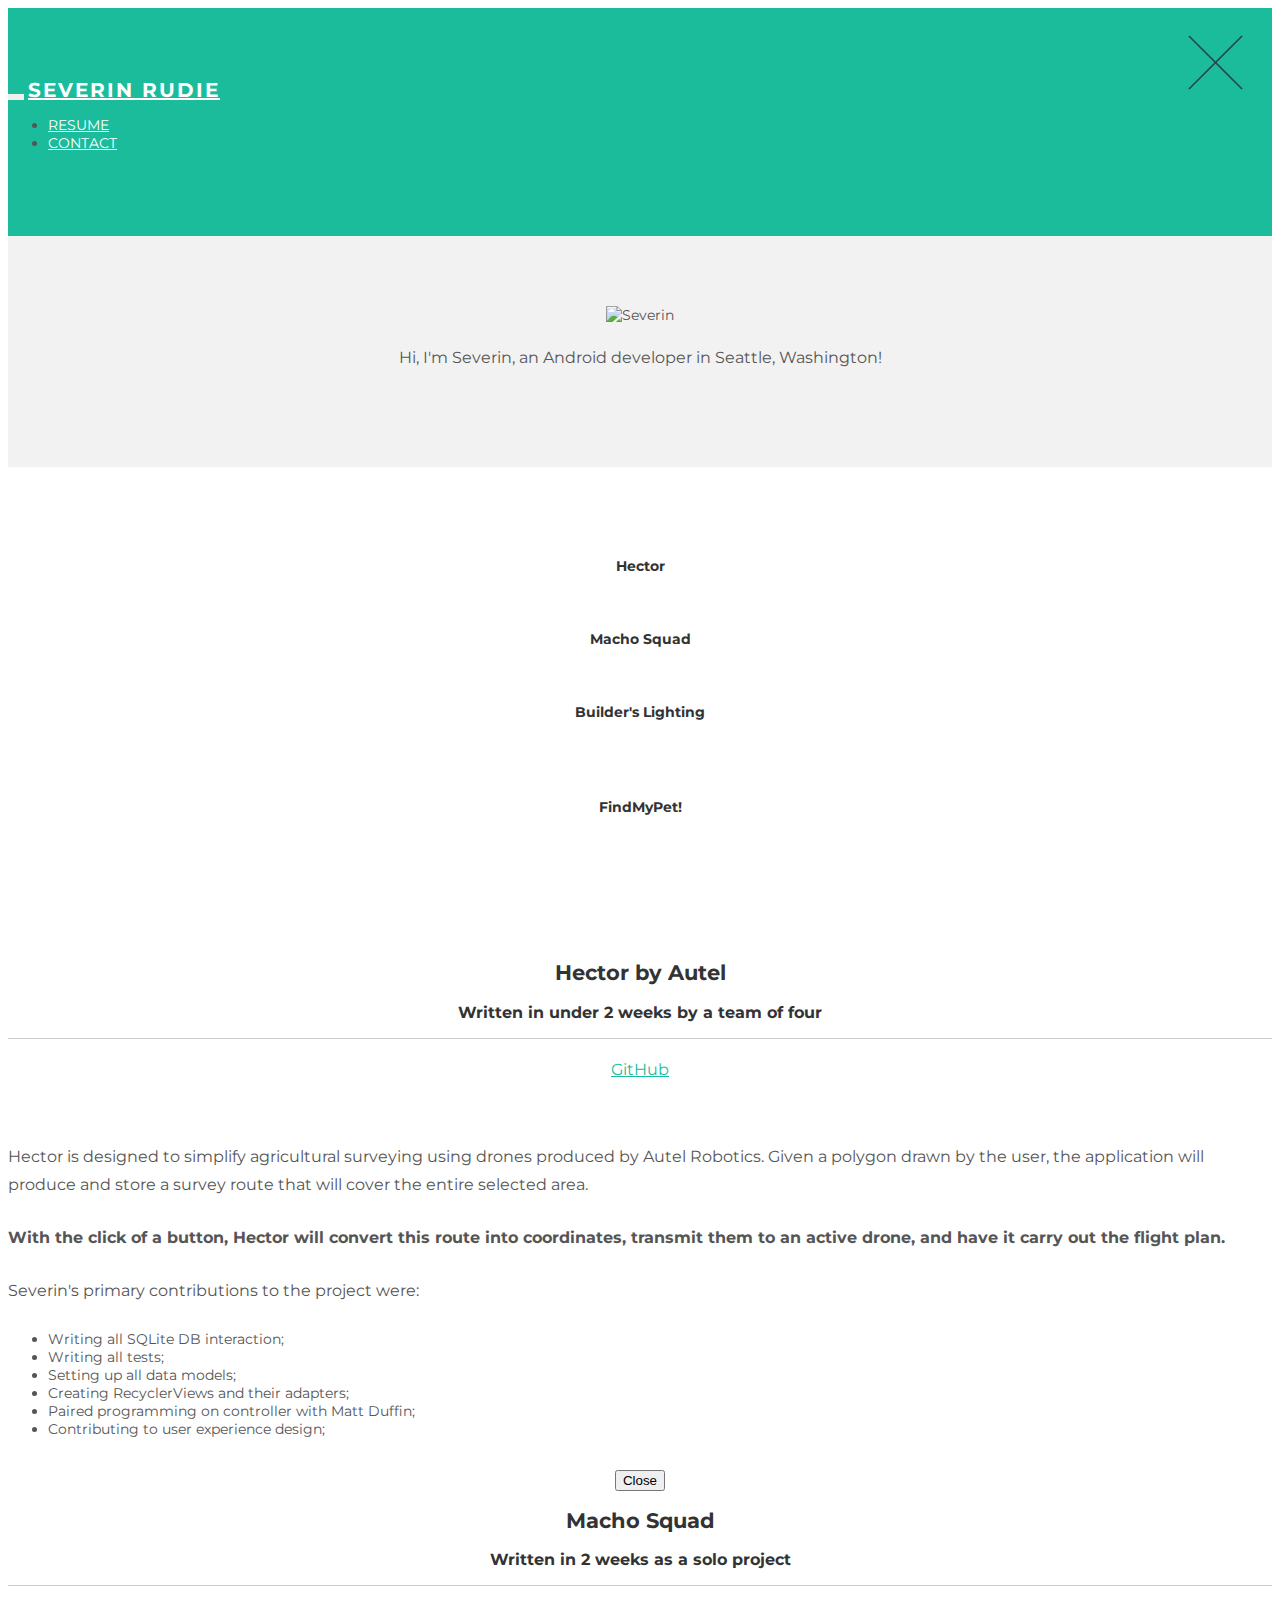
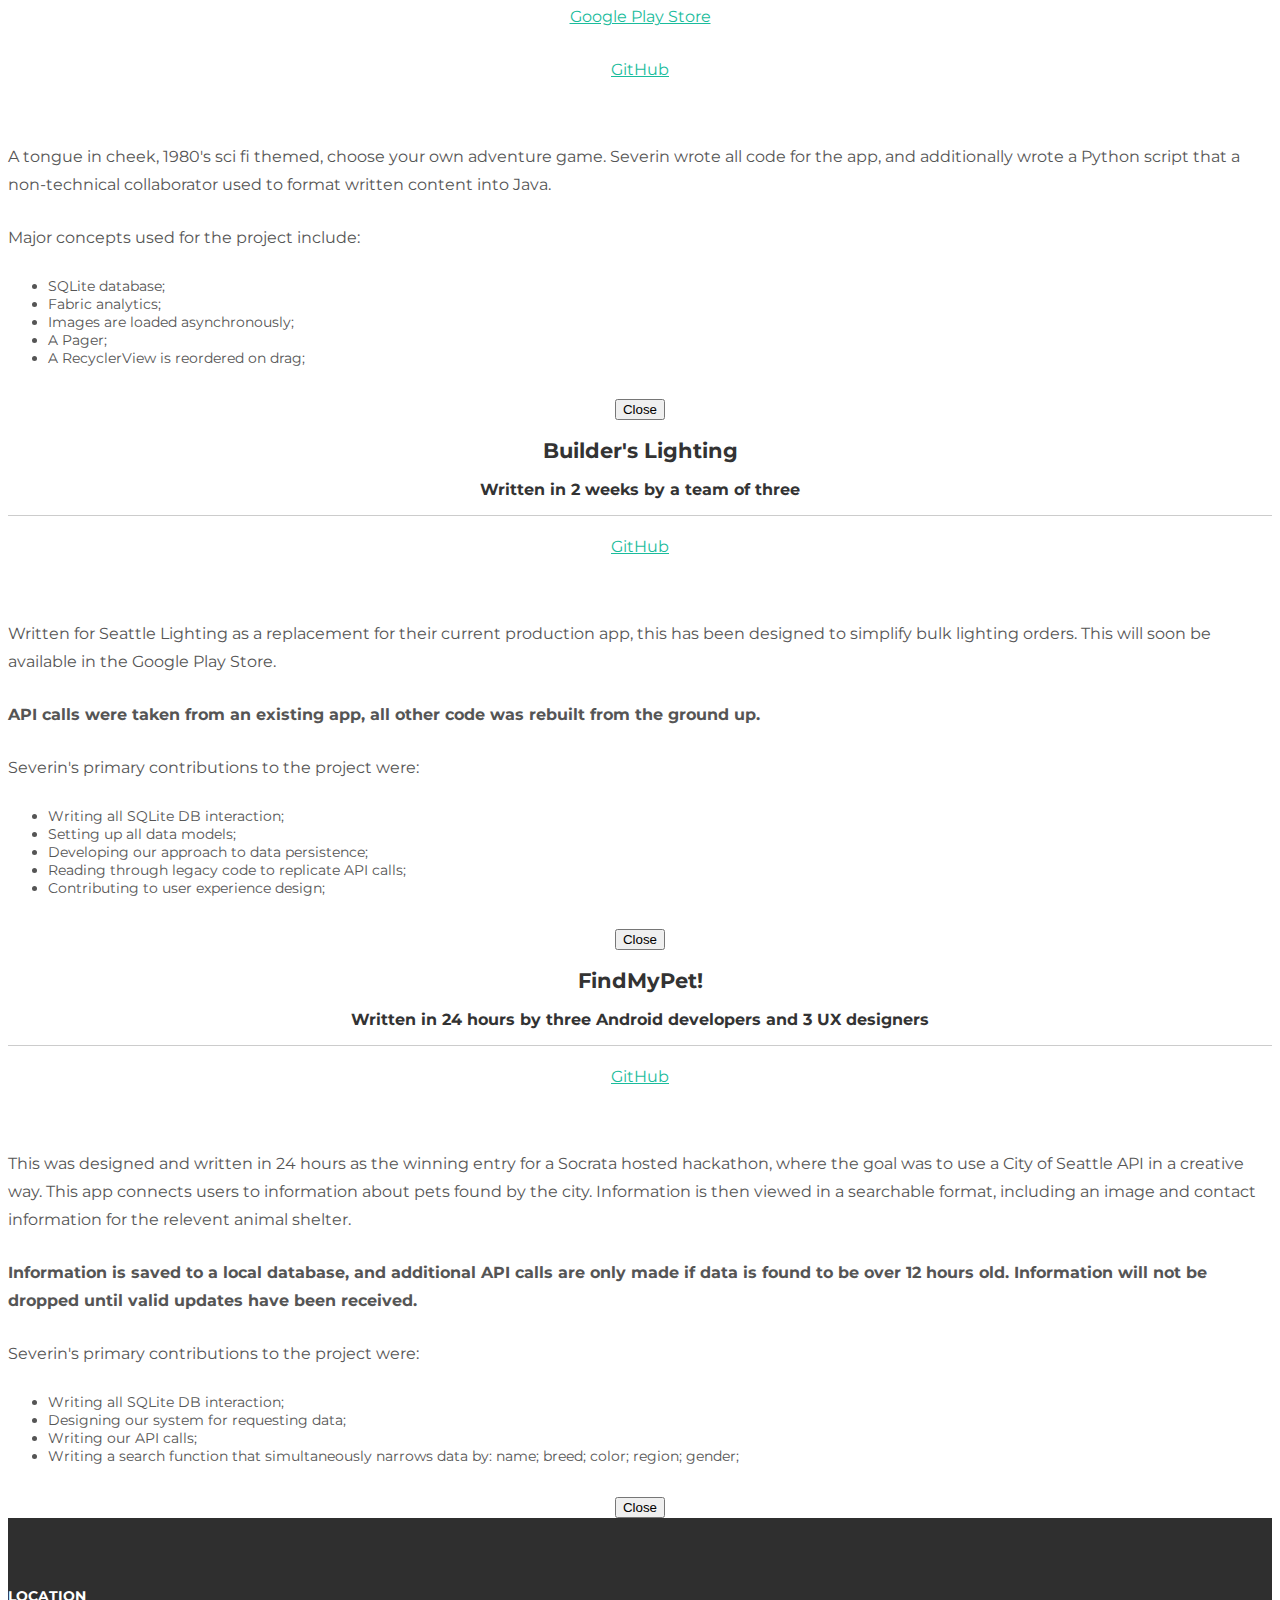
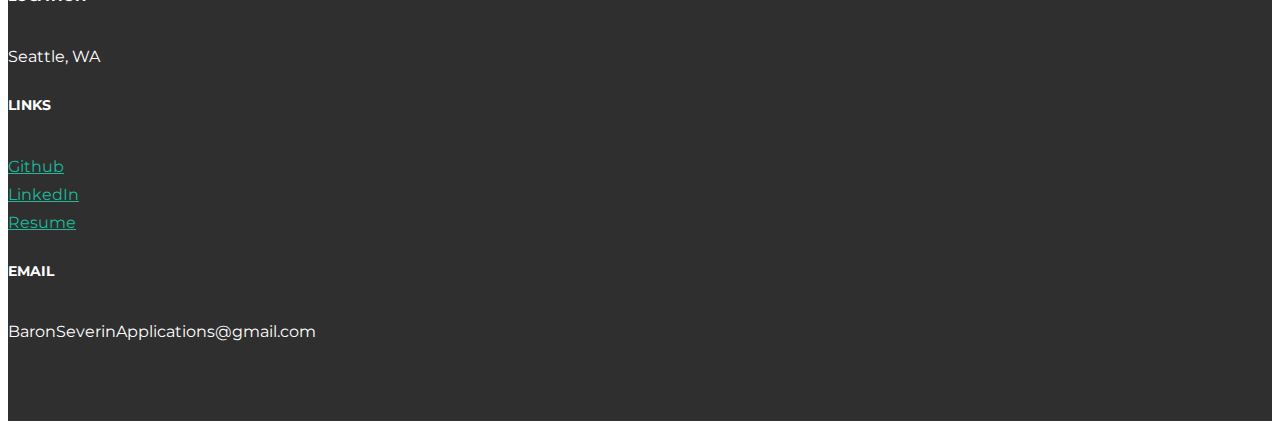
==== commit c137d131: "test" ====
--- a/index.html
+++ b/index.html
@@ -74,28 +74,33 @@
 	
 	<div class="container pt">
 		<div class="row mt centered">	
-<div class="col-lg-4 portfolio-item">
+<div class="col-lg-4">
+<h4>Hector</h4>
+<div class="portfolio-item">
                     <a href="#modal-hector" class="portfolio-link zoom green" data-toggle="modal">
                         <div class="caption">
                             <div class="caption-content">
-                                <h4>Hector</h4>
                             </div>
                         </div>
                         <img src="assets/img/hector.svg" class="img-responsive project-image" alt="">
                     </a>
                 </div>
-			<div class="col-lg-4 portfolio-item">
+                </div>
+                <div class="col-lg-4">
+                <h4>Macho Squad</h4>
+			<div class="portfolio-item">
                     <a href="#modal-macho-squad" class="portfolio-link zoom green" data-toggle="modal">
                         <div class="caption">
                             <div class="caption-content">
-                                <h4>Macho Squad</h4>
                             </div>
                         </div>
                         <img src="assets/img/macho-squad.svg" class="img-responsive project-image" alt="">
                     </a>
                 </div>
+                </div>
+                <div class="col-lg-4">
                 <h4>Builder's Lighting</h4>
-<div class="col-lg-4 portfolio-item">
+<div class="portfolio-item">
                     <a href="#modal-builders-lighting" class="portfolio-link zoom green" data-toggle="modal">
                         <div class="caption">
                             <div class="caption-content">
@@ -103,21 +108,24 @@
                         </div>
                         <img src="assets/img/builders.svg" class="img-responsive project-image" alt="">
                     </a>
+                </div>
                 </div>
 		</div><!-- /row -->
 		<div class="row mt centered">	
 			<div class="col-lg-4">
 			<!-- Empty, used for spacing purposes -->
 			</div>
-			<div class="col-lg-4 portfolio-item">
+			<div class="col-lg-4">
+			<h4>FindMyPet!</h4>
+			<div class="portfolio-item">
                     <a href="#modal-findmypet" class="portfolio-link zoom green" data-toggle="modal">
                         <div class="caption">
                             <div class="caption-content">
-                                <h4>FindMyPet!</h4>
                             </div>
                         </div>
                         <img src="assets/img/findmypet.svg" class="img-responsive" alt="">
                     </a>
+                </div>
                 </div>
 			<div class="col-lg-4">
 			<!-- Empty, used for spacing purposes -->
@@ -380,7 +388,7 @@
 					<h4 id="links">Links</h4>
 					<p>
 						<a href="https://github.com/Baron-Severin/">Github</a><br/>
-						<a href="https://www.linkedin.com/in/severin-rudie">LinkedIn</a><br/>
+						<a href="https://www.linkedin.com/in/severin-rudie" target="_blank">LinkedIn</a><br/>
 						<a href="assets/Severin-Rudie-Resume-Public.pdf" target="_blank">Resume</a><br/>
 					</p>
 				</div><!-- /col-lg-4 -->
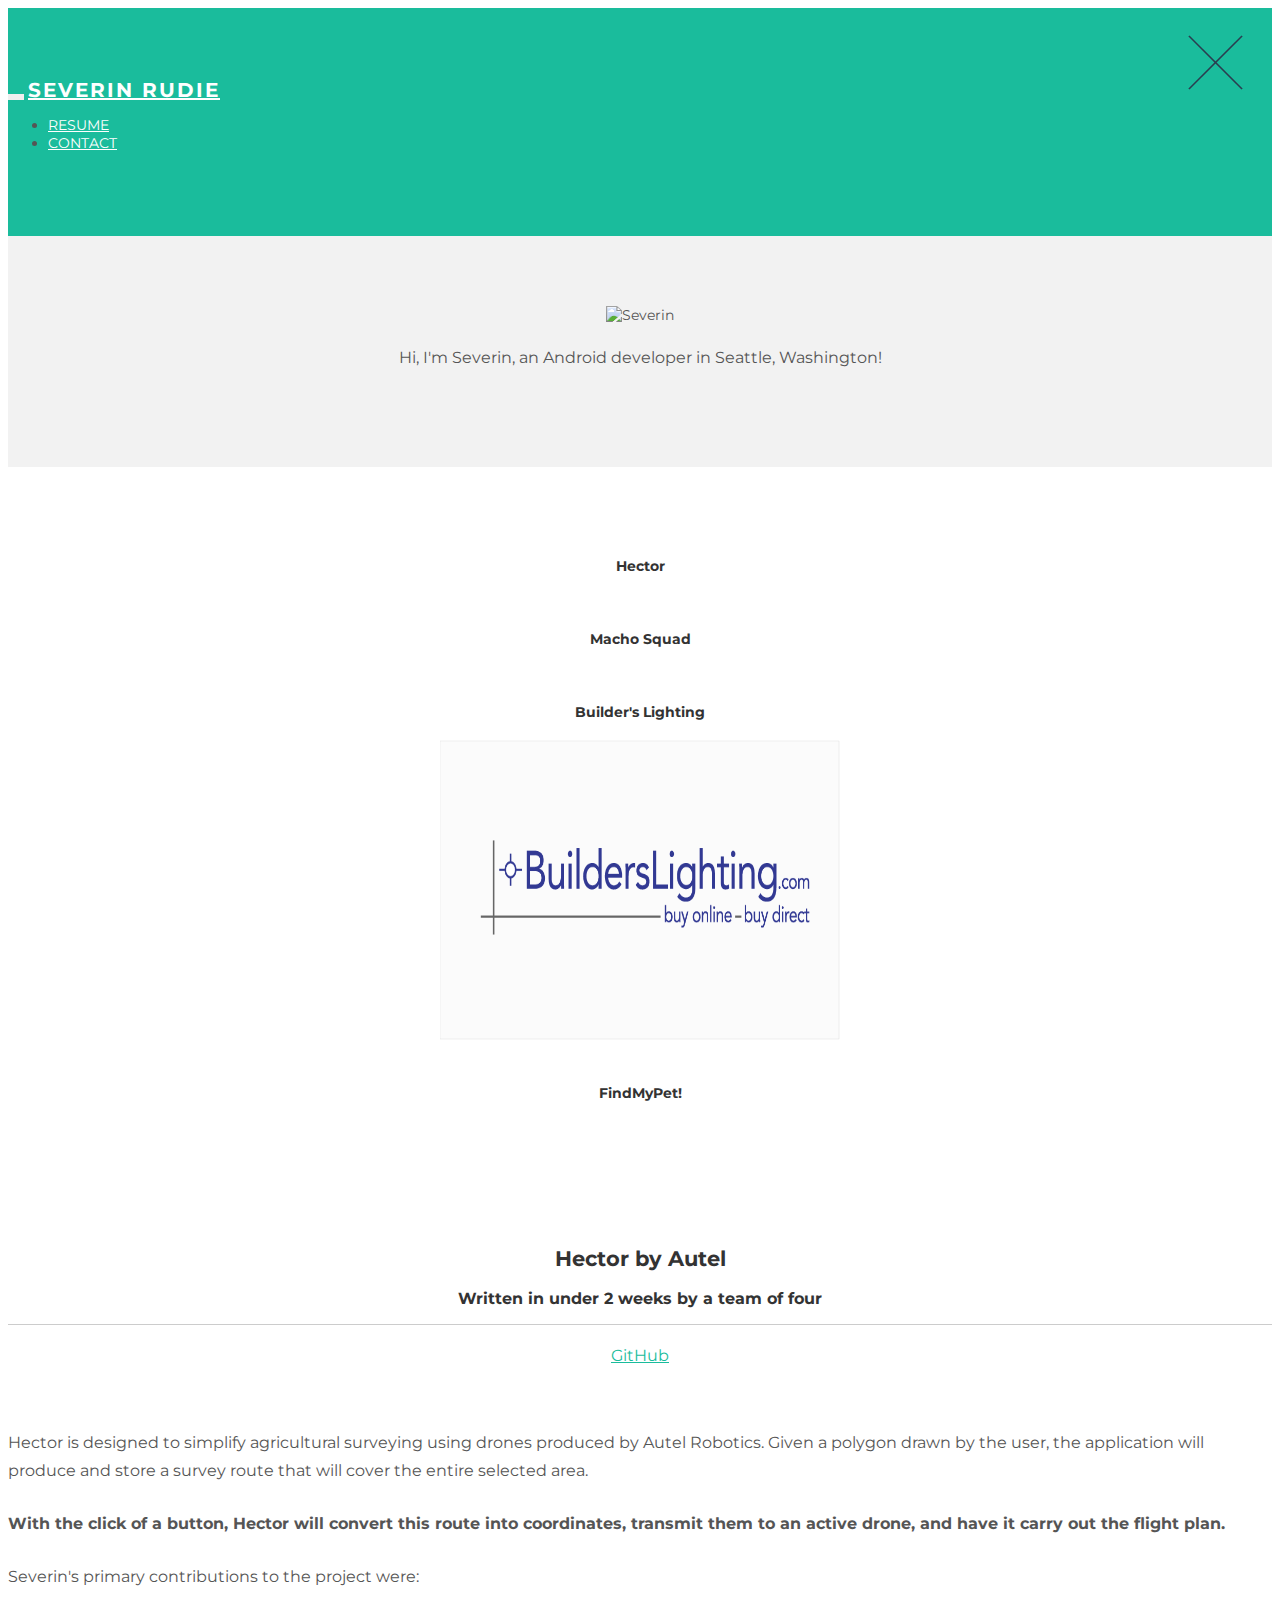
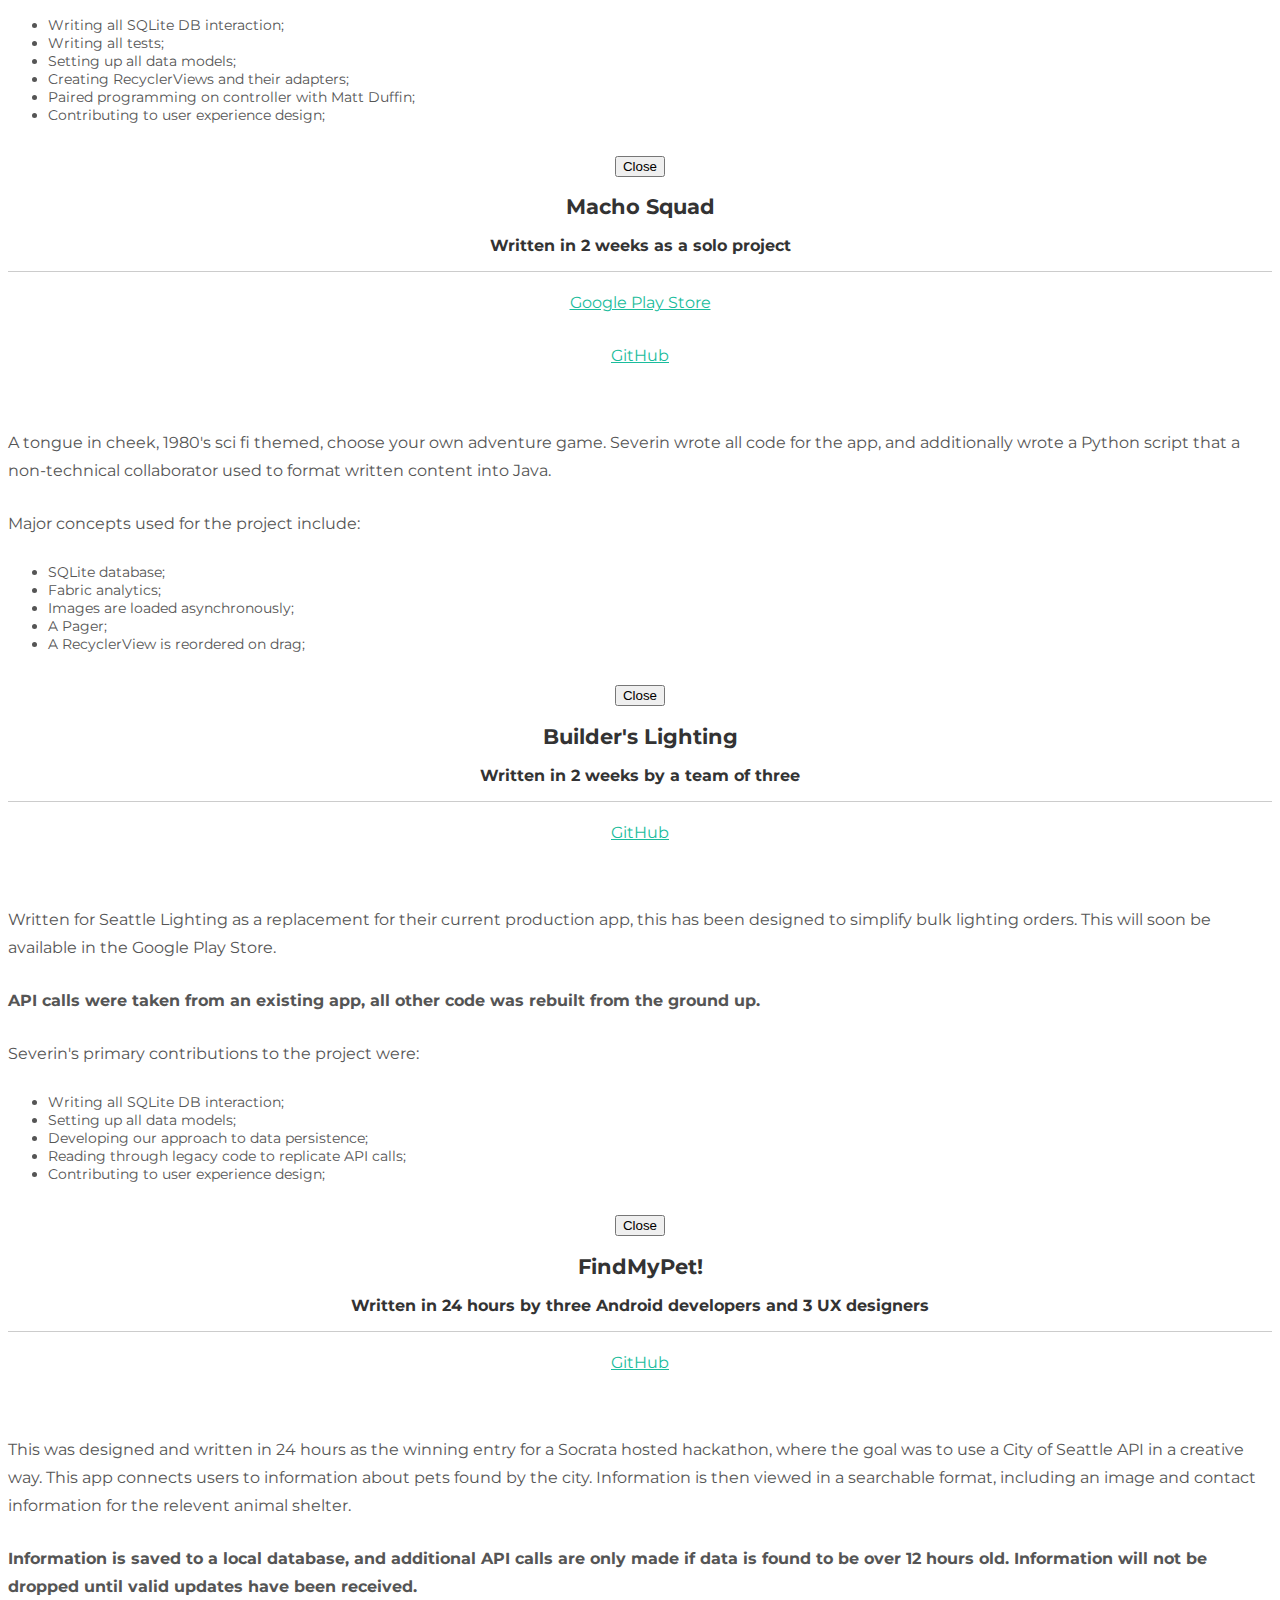
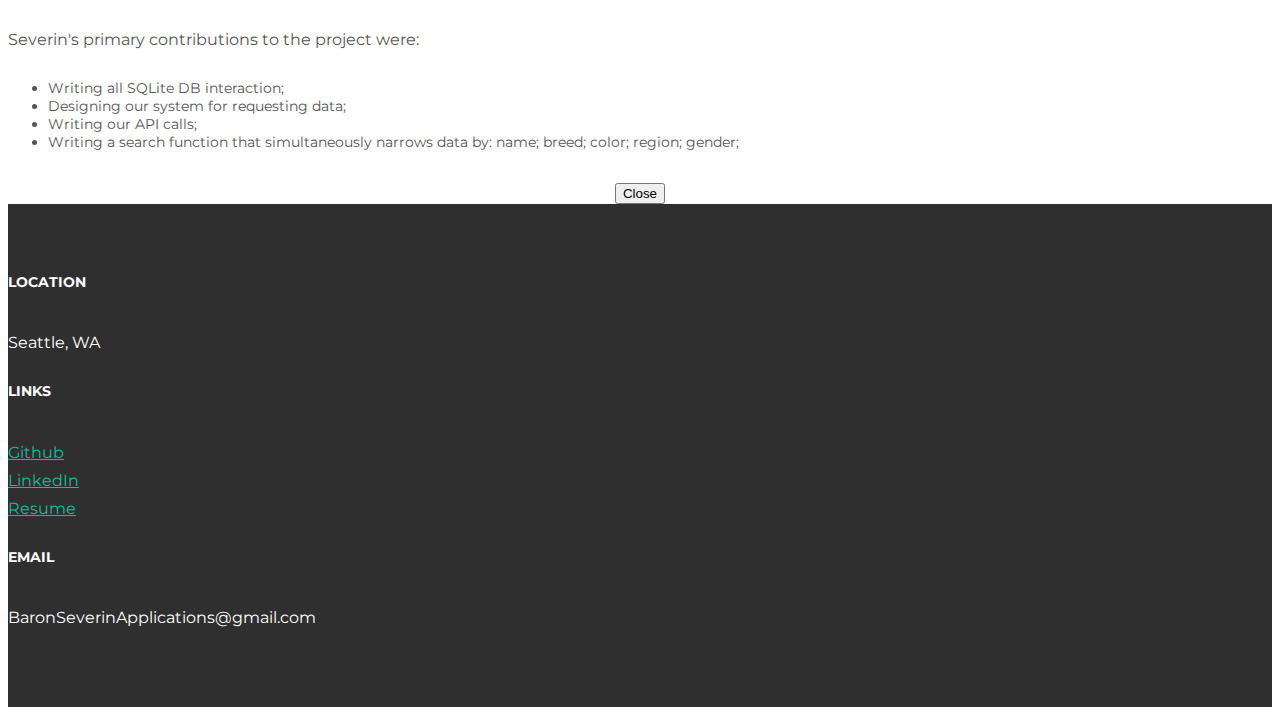
==== commit 0b47394a: "adjusted builders lighting logo" ====
--- a/index.html
+++ b/index.html
@@ -21,8 +21,8 @@
     <link href="assets/css/main.css" rel="stylesheet">
 
     <script src="https://code.jquery.com/jquery-1.10.2.min.js"></script>
-    <script src="/assets/js/hover.zoom.js"></script>
-    <script src="/assets/js/hover.zoom.conf.js"></script>
+    <!-- <script src="/assets/js/hover.zoom.js"></script>
+    <script src="/assets/js/hover.zoom.conf.js"></script> -->
 
     <!-- HTML5 shim and Respond.js IE8 support of HTML5 elements and media queries -->
     <!--[if lt IE 9]>
@@ -106,7 +106,7 @@
                             <div class="caption-content">
                             </div>
                         </div>
-                        <img src="assets/img/builders.svg" class="img-responsive project-image" alt="">
+                        <img src="assets/img/builders-logo.png" class="img-responsive project-image" alt="">
                     </a>
                 </div>
                 </div>
@@ -159,7 +159,7 @@
                             <h3>Written in under 2 weeks by a team of four</h3>
                             <hr class="star-primary">
                            <!--  <p><a href="https://play.google.com/store/apps/details?id=com.hfad.cocktaillayouts">Google Play Store</a></p> -->
-                            <p><a href="https://github.com/Baron-Severin/Hector-Screenshots">GitHub</a></p>
+                            <p><a href="https://github.com/Baron-Severin/Hector-Screenshots" target="_blank">GitHub</a></p>
                             <img src="assets/img/hector-multiple.png" class="img-centered" alt="">
                             <p align="left">
                               Hector is designed to simplify agricultural surveying using drones produced by Autel Robotics. Given a polygon drawn by the user, the application will produce and store a survey route that will cover the entire selected area. 
@@ -215,8 +215,8 @@
                             <h2>Macho Squad</h2>
                             <h3>Written in 2 weeks as a solo project</h3>
                             <hr class="star-primary">
-                            <p><a href="https://play.google.com/store/apps/details?id=com.rudie.severin.machosquad">Google Play Store</a></p>
-                            <p><a href="https://github.com/Baron-Severin/Text-Adventure">GitHub</a></p>
+                            <p><a href="https://play.google.com/store/apps/details?id=com.rudie.severin.machosquad" target="_blank">Google Play Store</a></p>
+                            <p><a href="https://github.com/Baron-Severin/Text-Adventure" target="_blank">GitHub</a></p>
                             <img src="assets/img/macho-squad-multiple.png" class="img-centered" alt="">
                             <p align="left">
                               A tongue in cheek, 1980's sci fi themed, choose your own adventure game. Severin wrote all code for the app, and additionally wrote a Python script that a non-technical collaborator used to format written content into Java.
@@ -272,7 +272,7 @@
                             <h3>Written in 2 weeks by a team of three</h3>
                             <hr class="star-primary">
                            <!--  <p><a href="https://play.google.com/store/apps/details?id=com.hfad.cocktaillayouts">Google Play Store</a></p> -->
-                            <p><a href="https://github.com/Baron-Severin/Builders-Lighting-Screenshots">GitHub</a></p>
+                            <p><a href="https://github.com/Baron-Severin/Builders-Lighting-Screenshots" target="_blank">GitHub</a></p>
                             <img src="assets/img/builders-lighting-multiple.png" class="img-centered" alt="">
                             <p align="left">
                               Written for Seattle Lighting as a replacement for their current production app, this has been designed to simplify bulk lighting orders. This will soon be available in the Google Play Store.
@@ -328,7 +328,7 @@
                             <h3>Written in 24 hours by three Android developers and 3 UX designers</h3>
                             <hr class="star-primary">
                            <!--  <p><a href="https://play.google.com/store/apps/details?id=com.hfad.cocktaillayouts">Google Play Store</a></p> -->
-                            <p><a href="https://github.com/Baron-Severin/hackathon-lost-pets">GitHub</a></p>
+                            <p><a href="https://github.com/Baron-Severin/hackathon-lost-pets" target="_blank">GitHub</a></p>
                             <img src="assets/img/findmypet-multiple.png" class="img-centered" alt="">
                             <p align="left">
                               This was designed and written in 24 hours as the winning entry for a Socrata hosted hackathon, where the goal was to use a City of Seattle API in a creative way.  This app connects users to information about pets found by the city. Information is then viewed in a searchable format, including an image and contact information for the relevent animal shelter.
@@ -387,8 +387,8 @@
 				<div class="col-lg-4">
 					<h4 id="links">Links</h4>
 					<p>
-						<a href="https://github.com/Baron-Severin/">Github</a><br/>
-						<a href="https://www.linkedin.com/in/severin-rudie" target="_blank">LinkedIn</a><br/>
+						<a href="https://github.com/Baron-Severin/" target="_blank">Github</a><br/>
+						<a href="https://www.linkedin.com/in/severin-rudie" target="blank">LinkedIn</a><br/>
 						<a href="assets/Severin-Rudie-Resume-Public.pdf" target="_blank">Resume</a><br/>
 					</p>
 				</div><!-- /col-lg-4 -->
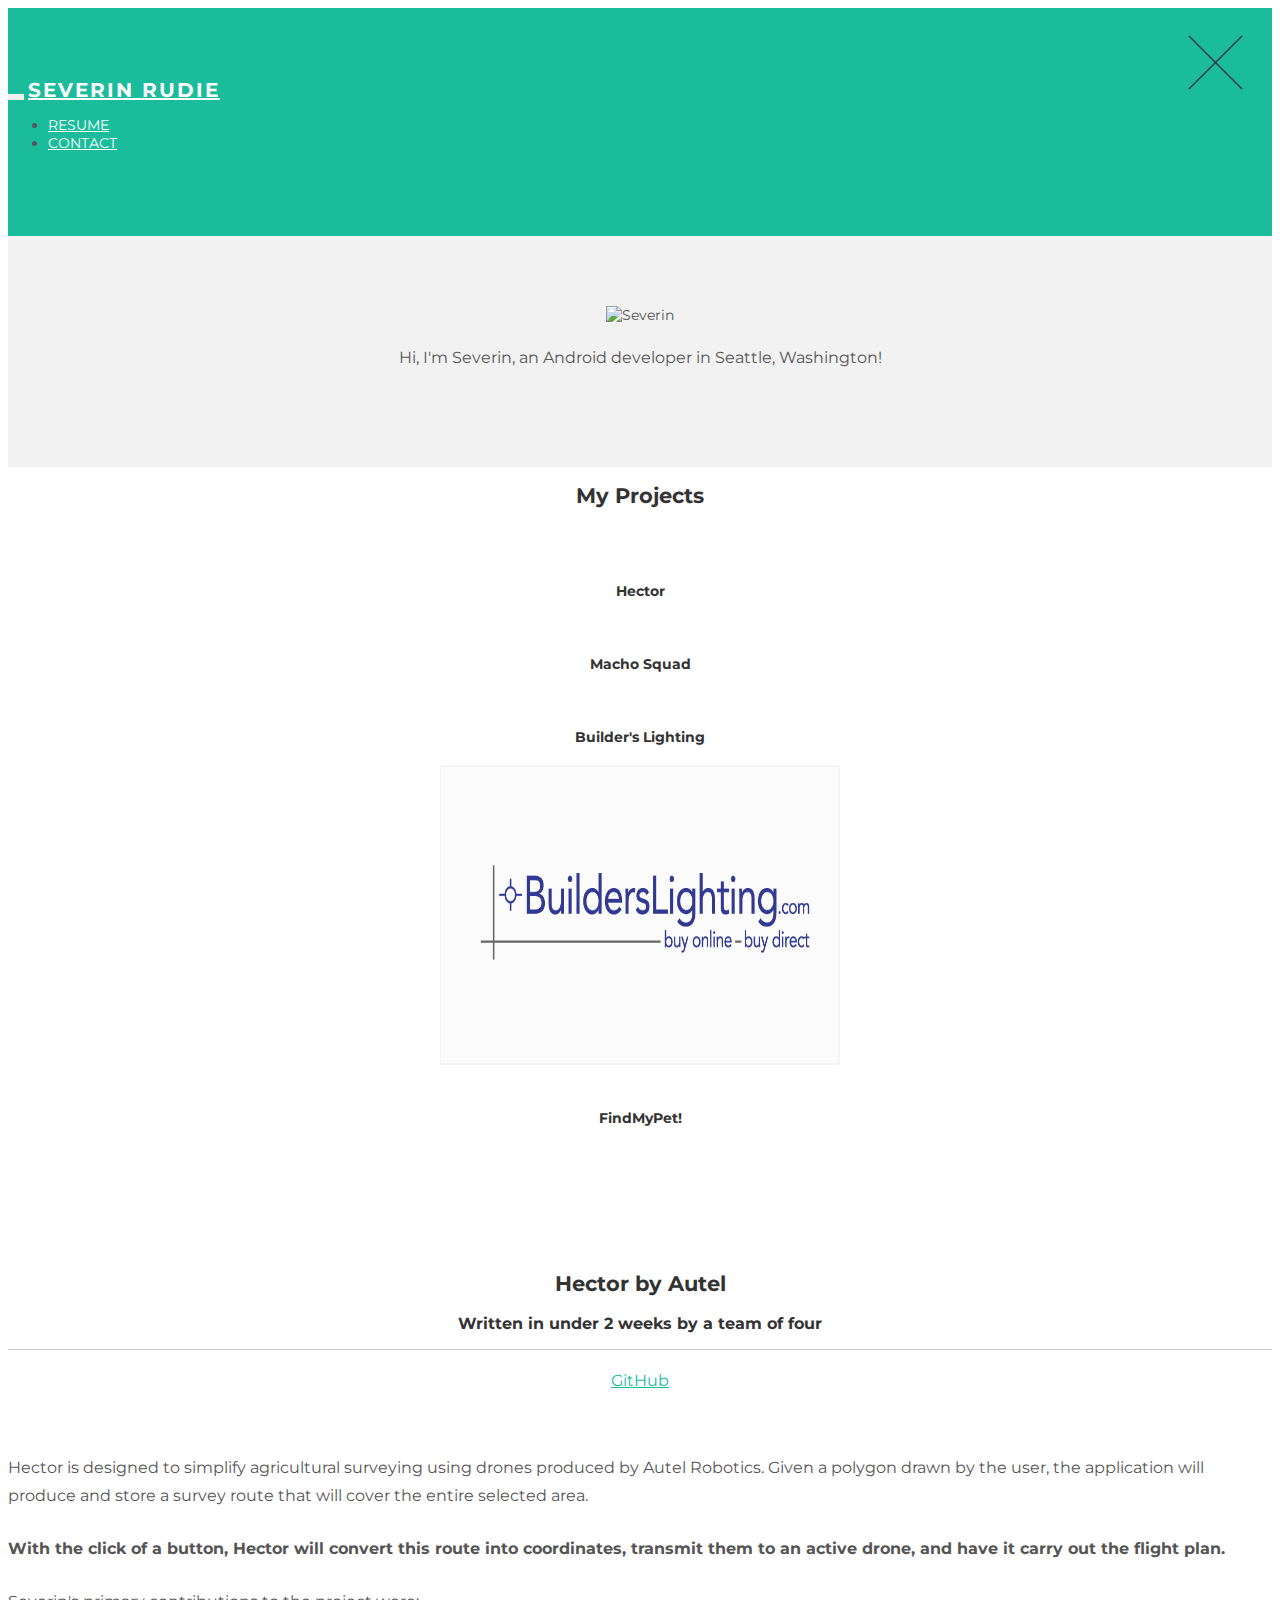
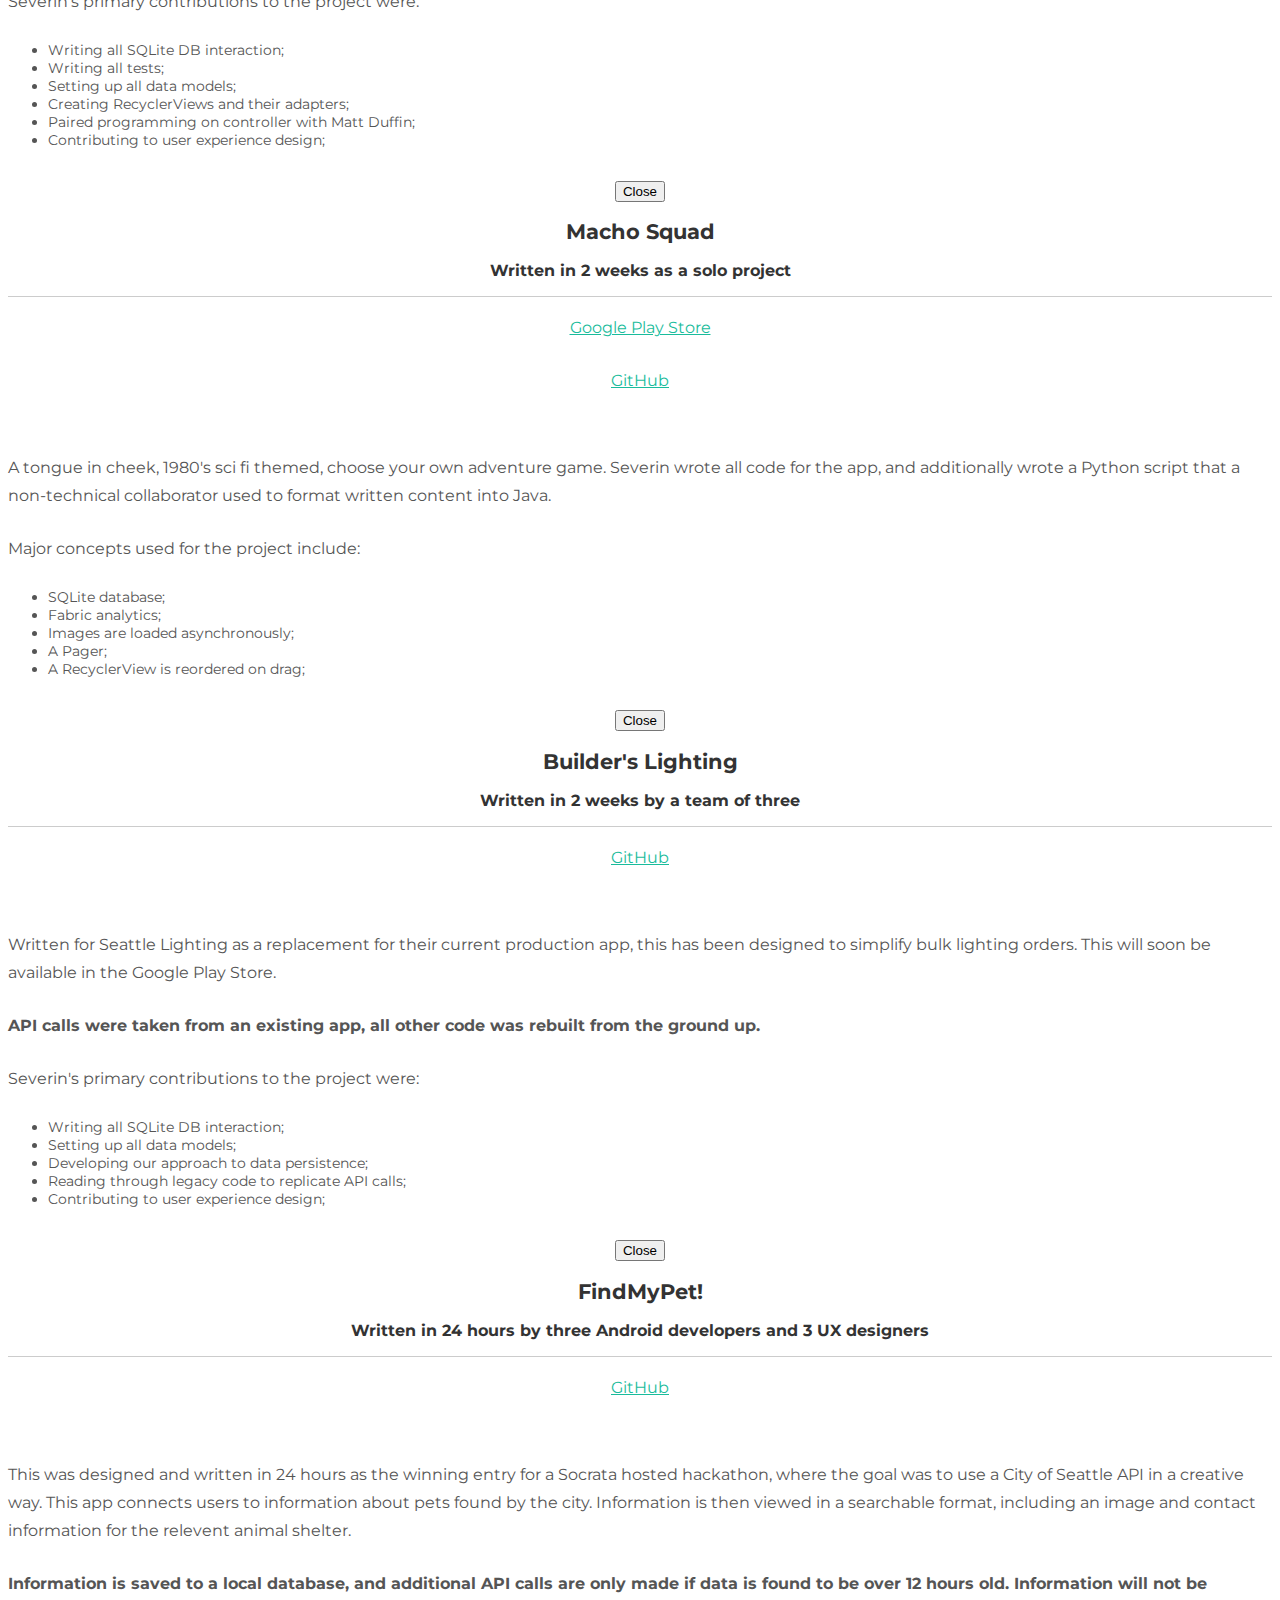
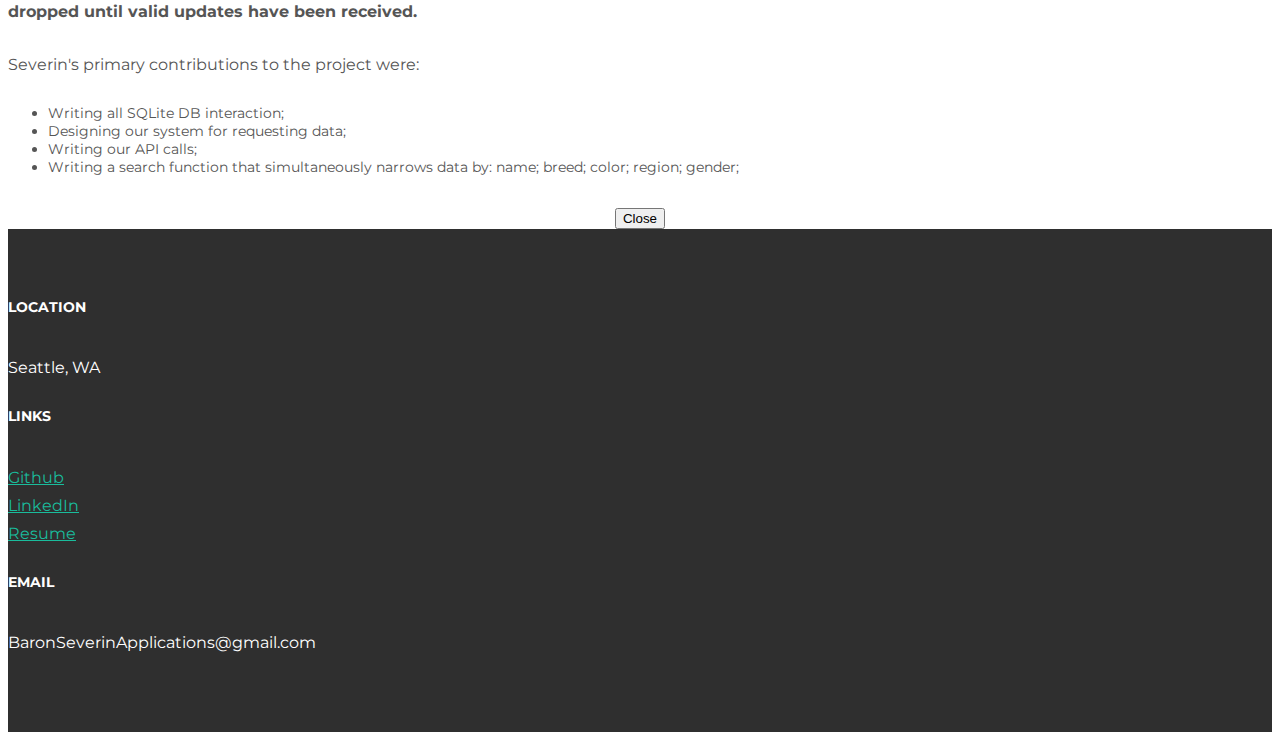
==== commit 45dd1b8f: "added projects title" ====
--- a/index.html
+++ b/index.html
@@ -71,8 +71,10 @@
 	
 	
 	<!-- +++++ Projects Section +++++ -->
-	
-	<div class="container pt">
+
+	<h2 class="centered" style="margin-top: 16px">My Projects</h1>
+	
+	<div class="container pt" style="margin-top: -16px">
 		<div class="row mt centered">	
 <div class="col-lg-4">
 <h4>Hector</h4>
